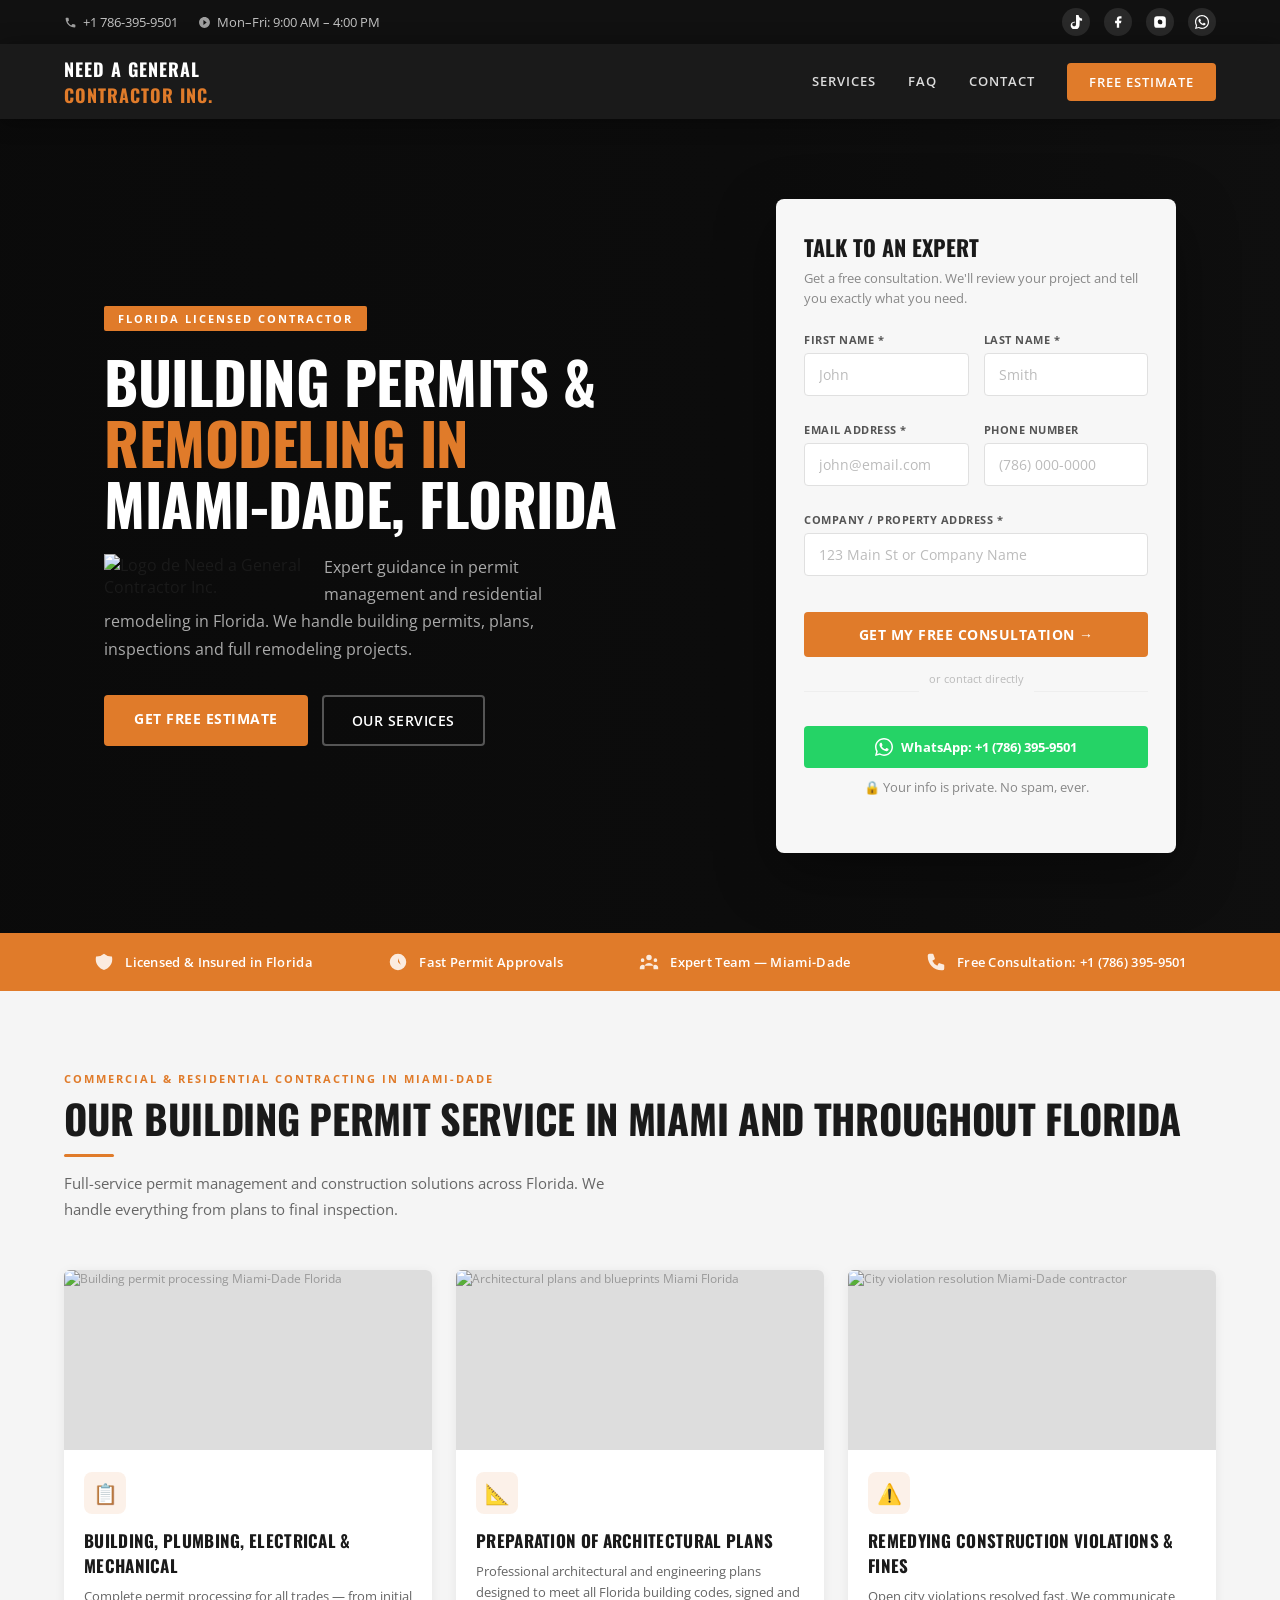
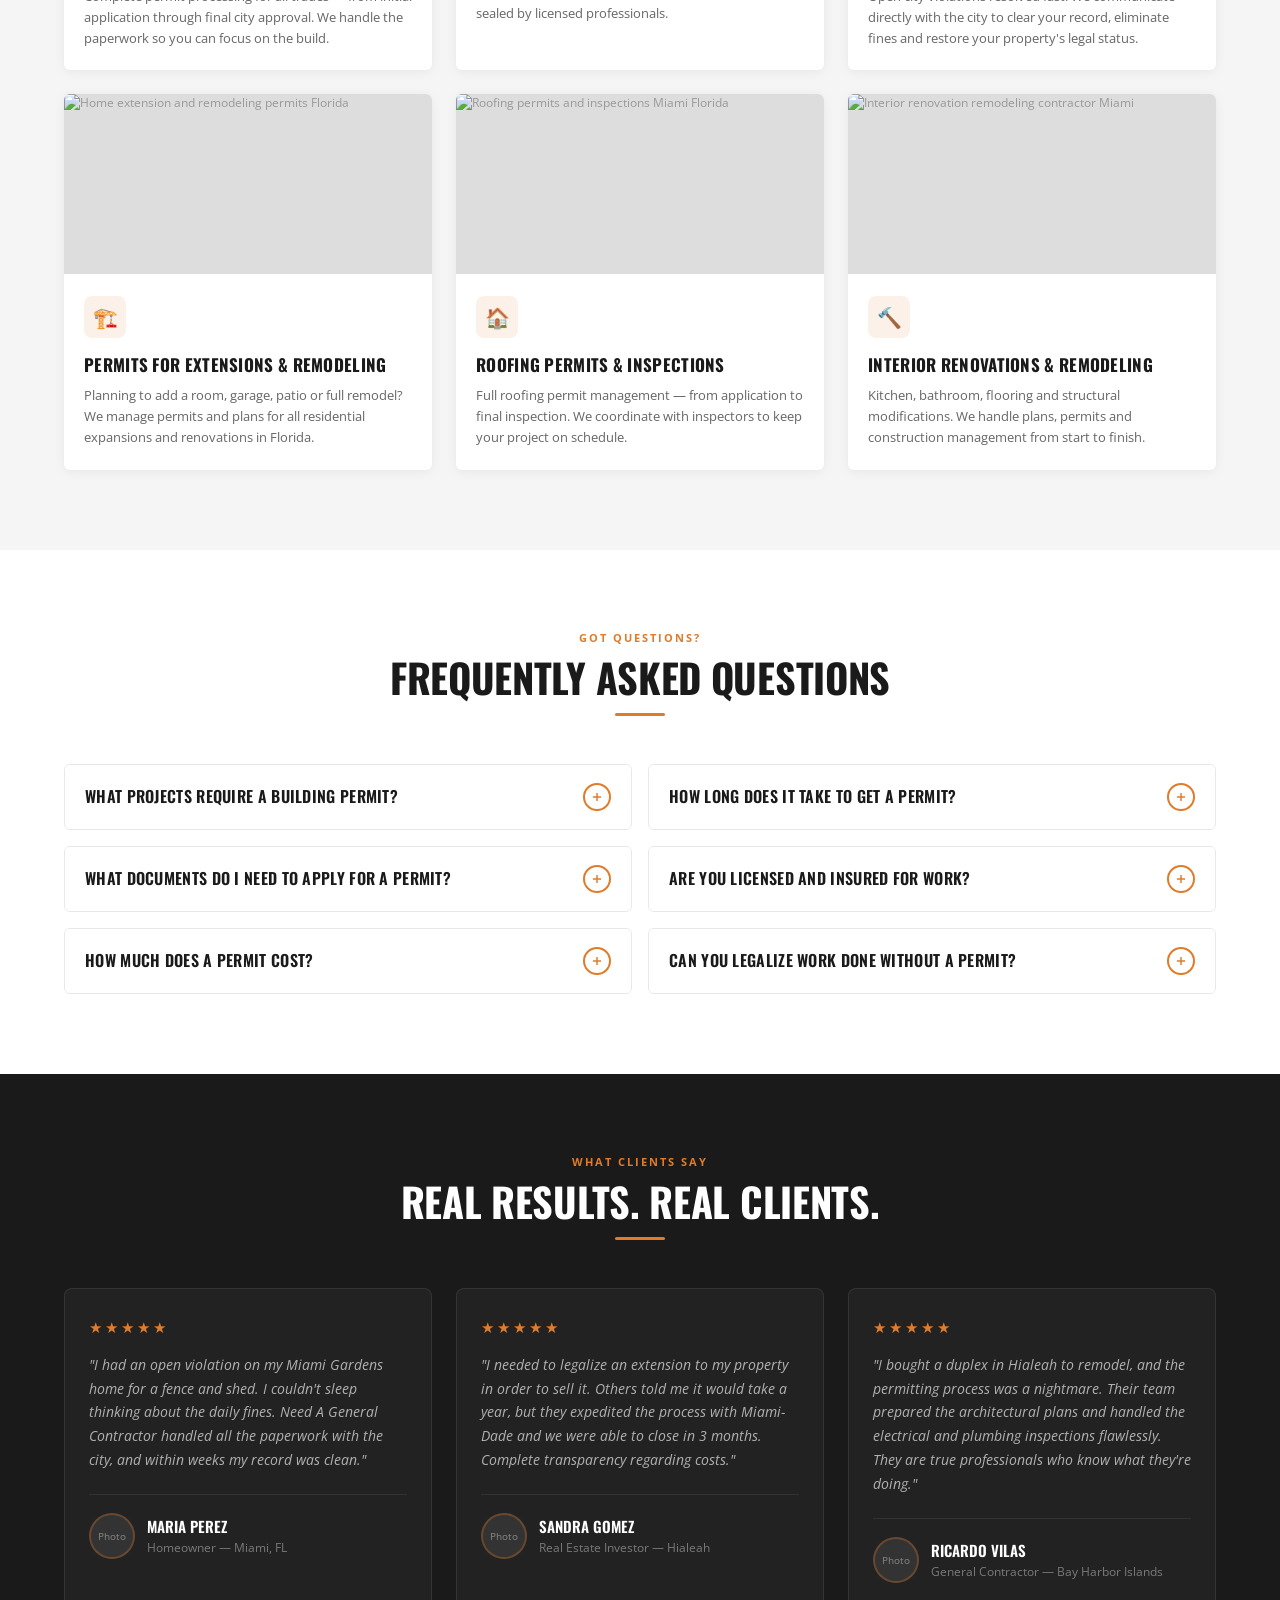
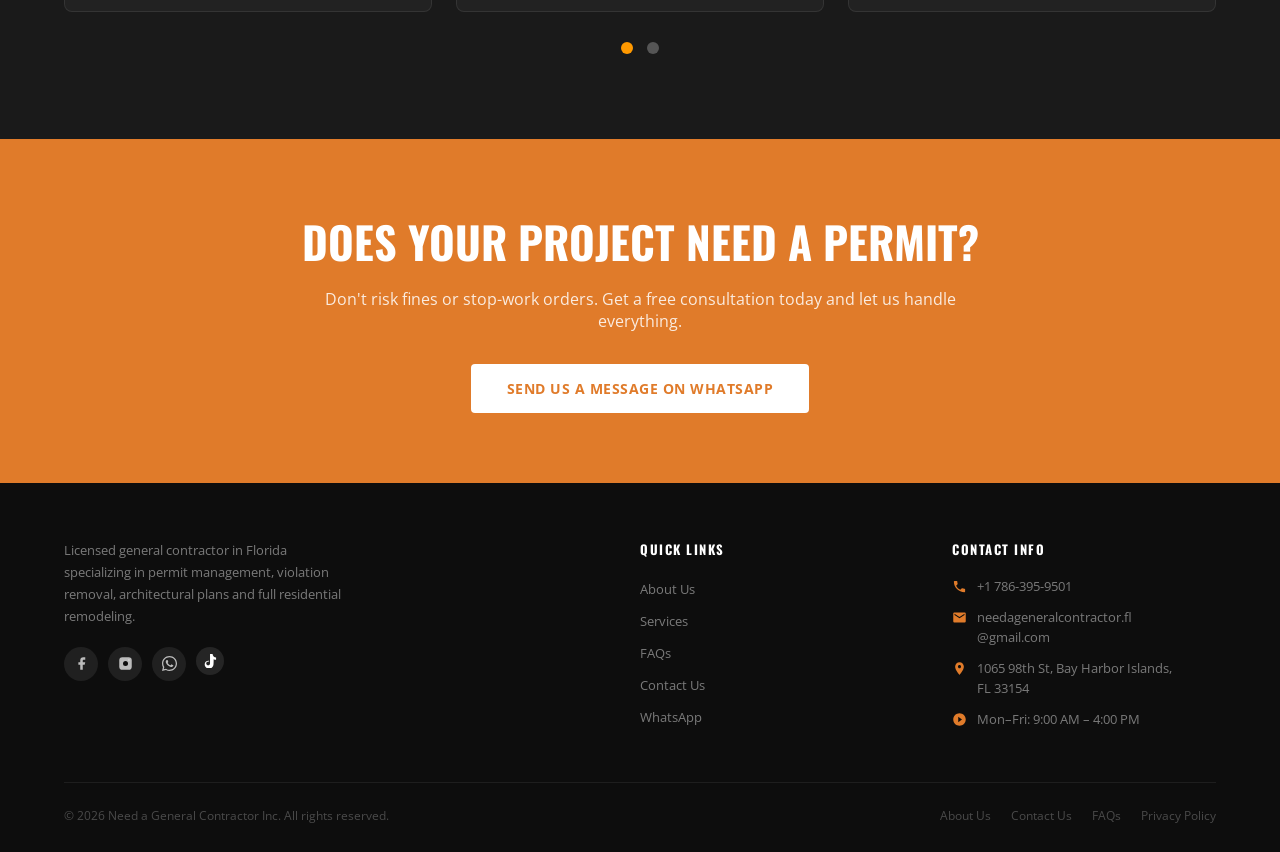
==== index.html @ 2e4d6351 "Update index.html" ====
<!DOCTYPE html>
<html lang="en">
<head>
<meta charset="UTF-8">
<link rel="icon" type="image/png" href="favicon.png">
<!-- Google tag (gtag.js) -->
<script async src="https://www.googletagmanager.com/gtag/js?id=G-JT33W7F07X"></script>
<script src='https://www.google.com/recaptcha/api.js' async defer></script>
<script>
  window.dataLayer = window.dataLayer || [];
  function gtag(){dataLayer.push(arguments);}
  gtag('js', new Date());

  gtag('config', 'G-JT33W7F07X');
</script>
<meta name="viewport" content="width=device-width, initial-scale=1.0">
<title>Need a General Contractor Inc. | General Contractor in Miami & Florida</title>
<meta name="description" content="Need a General Contractor Inc. — Licensed general contractor in Miami-Dade, Florida. We handle building permits, architectural plans, city violations, roofing, remodeling and inspections. Free consultation: (786) 395-9501.">
<script src="https://cdn.tailwindcss.com"></script>
<link href="https://fonts.googleapis.com/css2?family=Oswald:wght@400;500;600;700&family=Open+Sans:wght@300;400;500;600&display=swap" rel="stylesheet">
<link rel="canonical" href="https://needageneralcontractor.com/">
<meta property="og:title" content="Need a General Contractor Inc. | Permits & Remodeling Miami">
<meta property="og:description" content="Licensed contractor in Miami-Dade. Building permits, architectural plans, city violations, roofing & remodeling. Free consultation available.">
<meta property="og:url" content="https://needageneralcontractor.com/">
<meta property="og:type" content="website">
<meta property="og:image" content="https://img1.wsimg.com/isteam/ip/9011571c-237d-4cb3-9734-2c16291333a2/blob-22cbb5e.png/:/rs=h:170,cg:true,m/qt=q:95"> 
<style>
  :root {
    --dark: #1a1a1a;
    --darker: #111111;
    --orange: #e07b2a;
    --orange-light: #f08c3a;
    --orange-dark: #c06820;
    --gray: #f5f5f5;
    --text-muted: #888;
    --border: rgba(255,255,255,0.1);
  }
  * { box-sizing: border-box; margin: 0; padding: 0; }
  html { scroll-behavior: smooth; }
  body { font-family: 'Open Sans', sans-serif; background: #fff; color: var(--dark); overflow-x: hidden; }
  h1,h2,h3,h4 { font-family: 'Oswald', sans-serif; }

  /* TOP BAR */
  .topbar { background: var(--darker); color: rgba(255,255,255,0.75); font-size: 12.5px; padding: 8px 5%; display: flex; justify-content: space-between; align-items: center; flex-wrap: wrap; gap: 8px; }
  .topbar-left { display: flex; align-items: center; gap: 20px; }
  .topbar-left span { display: flex; align-items: center; gap: 6px; }
  .topbar-right { display: flex; align-items: center; gap: 14px; }
  .social-icon { width: 28px; height: 28px; background: rgba(255,255,255,0.1); border-radius: 50%; display: flex; align-items: center; justify-content: center; text-decoration: none; transition: background 0.2s; }
  .social-icon:hover { background: var(--orange); }
  .social-icon svg { width: 14px; height: 14px; fill: white; }

  /* HEADER / NAV */
  header { background: var(--dark); padding: 0 5%; position: sticky; top: 0; z-index: 100; box-shadow: 0 2px 20px rgba(0,0,0,0.4); }
  .header-inner { max-width: 1200px; margin: 0 auto; display: flex; align-items: center; justify-content: space-between; height: 75px; }
  .logo img { height: 60px; object-fit: contain; }
  nav { display: flex; align-items: center; gap: 32px; }
  nav a { color: rgba(255,255,255,0.85); font-size: 13px; font-weight: 600; text-decoration: none; letter-spacing: 1px; text-transform: uppercase; transition: color 0.2s; padding: 4px 0; border-bottom: 2px solid transparent; }
  nav a:hover { color: var(--orange); border-bottom-color: var(--orange); }
  .nav-cta { background: var(--orange) !important; color: #fff !important; padding: 10px 22px !important; border-radius: 4px; border-bottom: none !important; }
  .nav-cta:hover { background: var(--orange-light) !important; }
  .hamburger { display: none; flex-direction: column; gap: 5px; cursor: pointer; background: none; border: none; }
  .hamburger span { width: 24px; height: 2px; background: #fff; border-radius: 2px; display: block; }

  /* HERO */
  .hero { position: relative; min-height: 560px; display: flex; align-items: center; background: var(--darker); overflow: hidden; }
  .hero-bg { position: absolute; inset: 0; background-image: url('https://img1.wsimg.com/isteam/ip/9011571c-237d-4cb3-9734-2c16291333a2/blob-3d685e4.png/:/rs=w:1200,cg:true'); background-size: cover; background-position: center; opacity: 0.2; }
  .hero-overlay { position: absolute; inset: 0; background: linear-gradient(90deg, rgba(10,10,10,0.95) 0%, rgba(10,10,10,0.7) 60%, rgba(10,10,10,0.3) 100%); }
  .hero-content { position: relative; z-index: 2; max-width: 1200px; margin: 0 auto; padding: 80px 5%; width: 100%; display: grid; grid-template-columns: 1fr 400px; gap: 60px; align-items: center; }
  .hero-text { }
  .hero-tag { display: inline-block; background: var(--orange); color: #fff; font-size: 11px; font-weight: 700; letter-spacing: 2px; text-transform: uppercase; padding: 5px 14px; border-radius: 2px; margin-bottom: 20px; }
  .hero h1 { font-size: clamp(34px, 5vw, 58px); font-weight: 700; color: #fff; line-height: 1.05; text-transform: uppercase; letter-spacing: -0.5px; margin-bottom: 20px; }
  .hero h1 em { font-style: normal; color: var(--orange); }
  .hero-sub { font-size: 16px; color: rgba(255,255,255,0.65); line-height: 1.7; margin-bottom: 32px; max-width: 480px; }
  .hero-actions { display: flex; gap: 14px; flex-wrap: wrap; }
  .btn-orange { background: var(--orange); color: #fff; padding: 14px 30px; border-radius: 4px; font-size: 14px; font-weight: 700; text-decoration: none; letter-spacing: 0.5px; text-transform: uppercase; transition: all 0.2s; display: inline-block; border: none; cursor: pointer; font-family: 'Open Sans', sans-serif; }
  .btn-orange:hover { background: var(--orange-light); transform: translateY(-1px); }
  .btn-outline { background: transparent; color: #fff; padding: 14px 28px; border-radius: 4px; font-size: 14px; font-weight: 600; text-decoration: none; letter-spacing: 0.5px; text-transform: uppercase; border: 2px solid rgba(255,255,255,0.3); transition: all 0.2s; display: inline-block; }
  .btn-outline:hover { border-color: var(--orange); color: var(--orange); }

  /* LEAD CAPTURE */
  .lead-box { background: rgba(255,255,255,0.97); border-radius: 8px; padding: 32px 28px; box-shadow: 0 20px 60px rgba(0,0,0,0.4); }
  .lead-box h3 { font-size: 22px; font-weight: 700; color: var(--dark); text-transform: uppercase; margin-bottom: 6px; }
  .lead-box p { font-size: 13px; color: var(--text-muted); margin-bottom: 24px; line-height: 1.5; }
  .lead-field { margin-bottom: 14px; }
  .lead-field label { display: block; font-size: 11px; font-weight: 700; text-transform: uppercase; letter-spacing: 0.5px; color: #555; margin-bottom: 6px; }
  .lead-field input { width: 100%; border: 1.5px solid #e0e0e0; border-radius: 4px; padding: 11px 14px; font-size: 14px; font-family: 'Open Sans', sans-serif; color: var(--dark); transition: border-color 0.2s; outline: none; }
  .lead-field input:focus { border-color: var(--orange); }
  .lead-field input::placeholder { color: #bbb; }
  .lead-submit { width: 100%; background: var(--orange); color: #fff; padding: 13px; border-radius: 4px; font-size: 14px; font-weight: 700; border: none; cursor: pointer; font-family: 'Open Sans', sans-serif; text-transform: uppercase; letter-spacing: 0.5px; transition: background 0.2s; margin-top: 4px; }
  .lead-submit:hover { background: var(--orange-light); }
  .lead-note { font-size: 11px; color: #aaa; text-align: center; margin-top: 10px; }
  .lead-divider { display: flex; align-items: center; gap: 10px; margin: 14px 0; }
  .lead-divider span { height: 1px; flex: 1; background: #eee; }
  .lead-divider p { font-size: 11px; color: #bbb; white-space: nowrap; }
  .whatsapp-btn { width: 100%; background: #25D366; color: #fff; padding: 12px; border-radius: 4px; font-size: 13px; font-weight: 700; border: none; cursor: pointer; font-family: 'Open Sans', sans-serif; display: flex; align-items: center; justify-content: center; gap: 8px; text-decoration: none; transition: background 0.2s; }
  .whatsapp-btn:hover { background: #1ebe5d; }

  /* TRUST BAR */
  .trust-bar { background: var(--orange); padding: 18px 5%; }
  .trust-inner { max-width: 1200px; margin: 0 auto; display: flex; justify-content: space-around; align-items: center; flex-wrap: wrap; gap: 16px; }
  .trust-item { display: flex; align-items: center; gap: 10px; color: #fff; }
  .trust-item svg { width: 22px; height: 22px; fill: rgba(255,255,255,0.85); flex-shrink: 0; }
  .trust-item p { font-size: 13px; font-weight: 600; letter-spacing: 0.3px; }

  /* SECTION COMMONS */
  .section { padding: 80px 5%; }
  .section-inner { max-width: 1200px; margin: 0 auto; }
  .section-label { font-size: 11px; font-weight: 700; letter-spacing: 2px; text-transform: uppercase; color: var(--orange); margin-bottom: 10px; display: block; }
  .section-title { font-size: clamp(26px, 3.5vw, 40px); font-weight: 700; text-transform: uppercase; color: var(--dark); letter-spacing: -0.3px; line-height: 1.1; margin-bottom: 14px; }
  .section-sub { font-size: 15px; color: #666; line-height: 1.7; max-width: 540px; }
  .section-header { margin-bottom: 48px; }
  .section-divider { width: 50px; height: 3px; background: var(--orange); border-radius: 2px; margin-top: 14px; }

  /* SERVICES */
  .services-section { background: var(--gray); }
  .services-grid { display: grid; grid-template-columns: repeat(3, 1fr); gap: 24px; }
  .service-card { background: #fff; border-radius: 6px; overflow: hidden; box-shadow: 0 2px 12px rgba(0,0,0,0.06); transition: all 0.3s; }
  .service-card:hover { transform: translateY(-4px); box-shadow: 0 12px 32px rgba(0,0,0,0.12); }
  .service-img { width: 100%; height: 180px; object-fit: cover; background: #ddd; display: flex; align-items: center; justify-content: center; font-size: 12px; color: #999; }
  .service-img img { width: 100%; height: 100%; object-fit: cover; }
  .service-body { padding: 22px 20px; }
  .service-icon-wrap { width: 42px; height: 42px; background: rgba(224,123,42,0.1); border-radius: 8px; display: flex; align-items: center; justify-content: center; margin-bottom: 14px; font-size: 20px; }
  .service-body h3 { font-size: 17px; font-weight: 700; text-transform: uppercase; color: var(--dark); margin-bottom: 8px; letter-spacing: 0.3px; }
  .service-body p { font-size: 13px; color: #666; line-height: 1.6; }

  /* FAQ */
  .faq-section { background: #fff; }
  .faq-grid { display: grid; grid-template-columns: 1fr 1fr; gap: 16px; }
  .faq-item { border: 1.5px solid #e8e8e8; border-radius: 6px; overflow: hidden; transition: border-color 0.2s; }
  .faq-item.open { border-color: var(--orange); }
  .faq-question { display: flex; justify-content: space-between; align-items: center; padding: 18px 20px; cursor: pointer; background: #fff; transition: background 0.2s; gap: 12px; }
  .faq-item.open .faq-question { background: rgba(224,123,42,0.04); }
  .faq-question p { font-family: 'Oswald', sans-serif; font-size: 16px; font-weight: 600; color: var(--dark); text-transform: uppercase; letter-spacing: 0.3px; line-height: 1.3; }
  .faq-icon { width: 28px; height: 28px; min-width: 28px; border-radius: 50%; border: 2px solid var(--orange); display: flex; align-items: center; justify-content: center; transition: background 0.2s; }
  .faq-item.open .faq-icon { background: var(--orange); }
  .faq-icon svg { width: 14px; height: 14px; stroke: var(--orange); stroke-width: 2.5; transition: all 0.3s; }
  .faq-item.open .faq-icon svg { stroke: #fff; transform: rotate(45deg); }
  .faq-answer { max-height: 0; overflow: hidden; transition: max-height 0.35s ease, padding 0.2s; }
  .faq-item.open .faq-answer { max-height: 200px; }
  .faq-answer p { padding: 0 20px 18px; font-size: 14px; color: #666; line-height: 1.7; border-top: 1px solid #f0f0f0; padding-top: 14px; }

  /* TESTIMONIALS */
  .testimonials-section { background: var(--dark); }
  .testimonials-section .section-title { color: #fff; }
  .testimonials-section .section-label { color: var(--orange); }
  .testimonials-section .section-sub { color: rgba(255,255,255,0.5); }
  .testimonials-grid { display: grid; grid-template-columns: repeat(3, 1fr); gap: 24px; }
  .testimonial-card { background: rgba(255,255,255,0.04); border: 1px solid rgba(255,255,255,0.08); border-radius: 8px; padding: 28px 24px; transition: border-color 0.3s; }
  .testimonial-card:hover { border-color: rgba(224,123,42,0.3); }
  .stars { display: flex; gap: 3px; margin-bottom: 16px; }
  .star { color: var(--orange); font-size: 15px; }
  .testimonial-text { font-size: 14px; color: rgba(255,255,255,0.65); line-height: 1.7; margin-bottom: 22px; font-style: italic; }
  .testimonial-author { display: flex; align-items: center; gap: 12px; padding-top: 18px; border-top: 1px solid rgba(255,255,255,0.07); }
  .author-avatar { width: 46px; height: 46px; border-radius: 50%; background: #333; border: 2px solid rgba(224,123,42,0.3); overflow: hidden; display: flex; align-items: center; justify-content: center; font-size: 10px; color: #888; text-align: center; flex-shrink: 0; }
  .author-avatar img { width: 100%; height: 100%; object-fit: cover; }
  .author-name { font-family: 'Oswald', sans-serif; font-size: 15px; font-weight: 600; color: #fff; text-transform: uppercase; }
  .author-role { font-size: 12px; color: rgba(255,255,255,0.4); margin-top: 2px; }

  /* CTA SECTION */
  .cta-section { background: var(--orange); padding: 70px 5%; text-align: center; }
  .cta-section h2 { font-size: clamp(28px, 4vw, 44px); font-weight: 700; color: #fff; text-transform: uppercase; margin-bottom: 14px; }
  .cta-section p { font-size: 16px; color: rgba(255,255,255,0.85); margin-bottom: 32px; }
  .btn-white { background: #fff; color: var(--orange); padding: 15px 36px; border-radius: 4px; font-size: 14px; font-weight: 700; text-decoration: none; text-transform: uppercase; letter-spacing: 0.5px; transition: all 0.2s; display: inline-block; }
  .btn-white:hover { background: var(--dark); color: #fff; }

  /* FOOTER */
  footer { background: #0d0d0d; padding: 56px 5% 28px; }
  .footer-inner { max-width: 1200px; margin: 0 auto; }
  .footer-grid { display: grid; grid-template-columns: 2fr 1fr 1fr; gap: 48px; margin-bottom: 40px; }
  .footer-logo img { height: 55px; object-fit: contain; margin-bottom: 16px; }
  .footer-about { font-size: 13px; color: rgba(255,255,255,0.45); line-height: 1.7; max-width: 280px; margin-bottom: 20px; }
  .footer-socials { display: flex; gap: 10px; }
  .footer-social { width: 34px; height: 34px; background: rgba(255,255,255,0.08); border-radius: 50%; display: flex; align-items: center; justify-content: center; transition: background 0.2s; text-decoration: none; }
  .footer-social:hover { background: var(--orange); }
  .footer-social svg { width: 15px; height: 15px; fill: rgba(255,255,255,0.7); }
  .footer-col h4 { font-size: 13px; font-weight: 700; letter-spacing: 1.5px; text-transform: uppercase; color: #fff; margin-bottom: 18px; }
  .footer-col ul { list-style: none; display: flex; flex-direction: column; gap: 10px; }
  .footer-col ul li a { font-size: 13px; color: rgba(255,255,255,0.45); text-decoration: none; transition: color 0.2s; }
  .footer-col ul li a:hover { color: var(--orange); }
  .footer-contact-item { display: flex; gap: 10px; align-items: flex-start; margin-bottom: 12px; }
  .footer-contact-item svg { width: 15px; height: 15px; fill: var(--orange); flex-shrink: 0; margin-top: 2px; }
  .footer-contact-item p { font-size: 13px; color: rgba(255,255,255,0.45); line-height: 1.5; }
  .footer-contact-item a { color: rgba(255,255,255,0.45); text-decoration: none; }
  .footer-contact-item a:hover { color: var(--orange); }
  .footer-bottom { border-top: 1px solid rgba(255,255,255,0.07); padding-top: 24px; display: flex; justify-content: space-between; align-items: center; flex-wrap: wrap; gap: 12px; }
  .footer-bottom p { font-size: 12px; color: rgba(255,255,255,0.25); }
  .footer-links { display: flex; gap: 20px; }
  .footer-links a { font-size: 12px; color: rgba(255,255,255,0.25); text-decoration: none; transition: color 0.2s; }
  .footer-links a:hover { color: var(--orange); }

  /* MOBILE */
  @media (max-width: 900px) {
    .hero-content { grid-template-columns: 1fr; gap: 40px; }
    .lead-box { max-width: 480px; }
    .services-grid { grid-template-columns: repeat(2, 1fr); }
    .faq-grid { grid-template-columns: 1fr; }
    .testimonials-grid { grid-template-columns: 1fr; }
    .footer-grid { grid-template-columns: 1fr; gap: 32px; }
  }
  @media (max-width: 640px) {
    nav { display: none; }
    .hamburger { display: flex; }
    .topbar { flex-direction: column; text-align: center; gap: 6px; }
    .services-grid { grid-template-columns: 1fr; }
    .trust-inner { flex-direction: column; align-items: flex-start; gap: 12px; }
    .hero-actions { flex-direction: column; }
    .footer-bottom { flex-direction: column; text-align: center; }
  }

  /* ANIMATION */
  .reveal { opacity: 0; transform: translateY(20px); transition: opacity 0.6s, transform 0.6s; }
  .reveal.visible { opacity: 1; transform: translateY(0); }
  #backToTop {
  display: none; /* Se oculta al inicio */
  position: fixed;
  bottom: 20px;
  right: 20px;
  z-index: 99;
  border: none;
  outline: none;
  background-color: #ff9900; /* Tu naranja de Zoho */
  color: white;
  cursor: pointer;
  padding: 12px;
  border-radius: 50%; /* Redondo */
  box-shadow: 0 4px 10px rgba(0,0,0,0.2);
  transition: all 0.4s ease; /* Transición suave */
}

#backToTop:hover {
  background-color: #1a1a1a; /* Cambia a negro al pasar el mouse */
  transform: rotate(360deg) scale(1.1); /* ¡El giro de 360 grados! */
}

#backToTop svg {
  display: block;
}
/* --- OPTIMIZACIÓN DE FORMULARIO DE DOS COLUMNAS --- */
.form-row-double {
  display: flex;
  gap: 15px;
  margin-bottom: 12px;
}
.form-row-double > div {
  flex: 1;
}
@media (max-width: 768px) {
  .form-row-double {
    flex-direction: column;
    gap: 12px;
    margin-bottom: 0;
  }
}

/* --- DISEÑO DEL CARRUSEL DE TESTIMONIOS AUTOMÁTICO --- */
.testimonial-carousel {
  position: relative;
  width: 100%;
  overflow: hidden;
}
.testimonial-slide {
  display: none;
  width: 100%;
  animation: fadeEffect 0.8s ease-in-out;
}
.testimonial-slide.active {
  display: block;
}
@keyframes fadeEffect {
  from { opacity: 0; transform: translateY(10px); }
  to { opacity: 1; transform: translateY(0); }
}
.carousel-dots {
  text-align: center;
  margin-top: 25px;
}
.dot {
  cursor: pointer;
  height: 12px;
  width: 12px;
  margin: 0 5px;
  background-color: #555;
  border-radius: 50%;
  display: inline-block;
  transition: background-color 0.3s ease;
}
.dot.active, .dot:hover {
  background-color: #ff9900;
}

/* ── WhatsApp Floating Widget ── */
#wa-widget-wrap {
  position: fixed;
  bottom: 90px;
  right: 24px;
  z-index: 9999;
  display: flex;
  flex-direction: column;
  align-items: flex-end;
  gap: 12px;
  font-family: 'Open Sans', sans-serif;
}
#wa-chat-box {
  display: none;
  width: 320px;
  background: #fff;
  border-radius: 16px;
  box-shadow: 0 8px 32px rgba(0,0,0,0.22);
  overflow: hidden;
  animation: waSlideUp 0.35s cubic-bezier(.22,.68,0,1.2) both;
}
@keyframes waSlideUp {
  from { opacity: 0; transform: translateY(20px) scale(0.95); }
  to   { opacity: 1; transform: translateY(0)   scale(1); }
}
#wa-chat-header {
  background: #1a1a1a;
  color: #fff;
  padding: 14px 16px;
  display: flex;
  align-items: center;
  justify-content: space-between;
}
#wa-chat-header .wa-brand { display: flex; align-items: center; gap: 10px; }
#wa-chat-header .wa-avatar {
  width: 36px; height: 36px;
  background: #333; border-radius: 50%;
  display: flex; align-items: center; justify-content: center;
}
#wa-chat-header .wa-avatar svg { width: 20px; height: 20px; fill: #fff; }
#wa-chat-header .wa-name  { font-size: 13px; font-weight: 700; line-height: 1.3; }
#wa-chat-header .wa-status { font-size: 11px; color: #aaa; }
#wa-close-btn {
  background: none; border: none; color: #fff;
  cursor: pointer; padding: 4px; line-height: 1;
  font-size: 20px; opacity: 0.7; transition: opacity 0.2s;
}
#wa-close-btn:hover { opacity: 1; }
#wa-chat-body { padding: 16px; background: #f0ece4; }
#wa-chat-bubble {
  background: #fff;
  border-radius: 0 12px 12px 12px;
  padding: 12px 14px;
  font-size: 13.5px; color: #222; line-height: 1.55;
  box-shadow: 0 1px 2px rgba(0,0,0,0.1);
  position: relative;
}
#wa-chat-bubble::before {
  content: '';
  position: absolute; top: 0; left: -8px;
  border: 8px solid transparent;
  border-top-color: #fff; border-left: none;
}
#wa-open-btn {
  display: flex; width: 100%; margin-top: 14px;
  padding: 13px; background: #25D366; color: #fff;
  border: none; border-radius: 12px;
  font-size: 14px; font-weight: 700; font-family: 'Open Sans', sans-serif;
  cursor: pointer; align-items: center; justify-content: center; gap: 8px;
  position: relative; overflow: hidden; transition: background 0.2s;
}
#wa-open-btn:hover { background: #1ebe5d; }
#wa-open-btn::after {
  content: '';
  position: absolute; top: 0; left: -75%;
  width: 50%; height: 100%;
  background: linear-gradient(120deg, transparent 0%, rgba(255,255,255,0.35) 50%, transparent 100%);
  animation: waShimmer 2s infinite;
}
@keyframes waShimmer {
  0%   { left: -75%; }
  100% { left: 130%; }
}
#wa-open-btn svg { width: 20px; height: 20px; fill: #fff; flex-shrink: 0; }
#wa-open-btn .wa-arrow { display: inline-block; animation: waArrowBounce 1s infinite; }
@keyframes waArrowBounce {
  0%,100% { transform: translateX(0); }
  50%      { transform: translateX(4px); }
}
#wa-trigger {
  display: none;
  position: relative; cursor: pointer;
  align-items: center; gap: 0;
}
#wa-trigger-icon {
  width: 56px; height: 56px;
  background: #1a1a1a; border-radius: 50%;
  display: flex; align-items: center; justify-content: center;
  box-shadow: 0 4px 16px rgba(0,0,0,0.3);
  transition: transform 0.2s; flex-shrink: 0;
}
#wa-trigger:hover #wa-trigger-icon { transform: scale(1.08); }
#wa-trigger-icon svg { width: 28px; height: 28px; fill: #fff; }
#wa-tooltip {
  background: #1a1a1a; color: #fff;
  font-size: 13px; font-weight: 600;
  padding: 6px 12px; border-radius: 20px;
  white-space: nowrap; opacity: 0;
  transform: translateX(8px);
  transition: opacity 0.2s, transform 0.2s;
  pointer-events: none; margin-right: 10px; order: -1;
}
#wa-trigger:hover #wa-tooltip { opacity: 1; transform: translateX(0); }
</style>
</head>
<body>

<!-- TOP BAR -->
<div class="topbar">
  <div class="topbar-left">
    <span>
      <svg width="13" height="13" viewBox="0 0 24 24" fill="rgba(255,255,255,0.6)"><path d="M6.62 10.79c1.44 2.83 3.76 5.14 6.59 6.59l2.2-2.2c.27-.27.67-.36 1.02-.24 1.12.37 2.33.57 3.57.57.55 0 1 .45 1 1V20c0 .55-.45 1-1 1-9.39 0-17-7.61-17-17 0-.55.45-1 1-1h3.5c.55 0 1 .45 1 1 0 1.25.2 2.45.57 3.57.11.35.03.74-.25 1.02l-2.2 2.2z"/></svg>
      +1 786-395-9501
    </span>
    <span>
      <svg width="13" height="13" viewBox="0 0 24 24" fill="rgba(255,255,255,0.6)"><path d="M12 2C6.48 2 2 6.48 2 12s4.48 10 10 10 10-4.48 10-10S17.52 2 12 2zm-2 14.5v-9l6 4.5-6 4.5z"/></svg>
      Mon–Fri: 9:00 AM – 4:00 PM
    </span>
  </div>
  <div class="topbar-right">
    <a href="https://www.tiktok.com/@needcontractor" target="_blank" class="social-icon" aria-label="TikTok">
  <svg viewBox="0 0 24 24"><path d="M12.525.02c1.31-.02 2.61-.01 3.91-.02.08 1.53.63 3.09 1.75 4.17 1.12 1.11 2.7 1.62 4.24 1.79v4.03c-1.44-.06-2.89-.44-4.14-1.17-.11 3.12.02 6.25-.29 9.35-.31 3.1-2.49 5.85-5.5 6.69-3.21.89-6.91-.43-8.62-3.25-1.72-2.82-1.12-6.85 1.4-8.87 1.44-1.15 3.34-1.54 5.16-1.15V13.1c-1.3-.35-2.81-.13-3.83.74-1.1.95-1.41 2.6-.74 3.91.67 1.3 2.27 2.01 3.69 1.68 1.42-.33 2.45-1.68 2.5-3.12V0l.07.02z"/></svg>
    </a>
    <a href="https://www.facebook.com" target="_blank" class="social-icon" aria-label="Facebook">
      <svg viewBox="0 0 24 24"><path d="M18 2h-3a5 5 0 00-5 5v3H7v4h3v8h4v-8h3l1-4h-4V7a1 1 0 011-1h3z"/></svg>
    </a>
    <a href="https://www.instagram.com" target="_blank" class="social-icon" aria-label="Instagram">
      <svg viewBox="0 0 24 24"><rect x="2" y="2" width="20" height="20" rx="5" ry="5"/><path d="M16 11.37A4 4 0 1112.63 8 4 4 0 0116 11.37z" fill="#1a1a1a"/><line x1="17.5" y1="6.5" x2="17.51" y2="6.5" stroke="#1a1a1a" stroke-width="2"/></svg>
    </a>
    <a href="https://wa.me/117863959501" target="_blank" class="social-icon" aria-label="WhatsApp">
      <svg viewBox="0 0 24 24"><path d="M17.472 14.382c-.297-.149-1.758-.867-2.03-.967-.273-.099-.471-.148-.67.15-.197.297-.767.966-.94 1.164-.173.199-.347.223-.644.075-.297-.15-1.255-.463-2.39-1.475-.883-.788-1.48-1.761-1.653-2.059-.173-.297-.018-.458.13-.606.134-.133.298-.347.446-.52.149-.174.198-.298.298-.497.099-.198.05-.371-.025-.52-.075-.149-.669-1.612-.916-2.207-.242-.579-.487-.5-.669-.51-.173-.008-.371-.01-.57-.01-.198 0-.52.074-.792.372-.272.297-1.04 1.016-1.04 2.479 0 1.462 1.065 2.875 1.213 3.074.149.198 2.096 3.2 5.077 4.487.709.306 1.262.489 1.694.625.712.227 1.36.195 1.871.118.571-.085 1.758-.719 2.006-1.413.248-.694.248-1.289.173-1.413-.074-.124-.272-.198-.57-.347z"/><path d="M12 0C5.373 0 0 5.373 0 12c0 2.127.556 4.122 1.528 5.855L0 24l6.336-1.508A11.954 11.954 0 0012 24c6.627 0 12-5.373 12-12S18.627 0 12 0zm0 22c-1.847 0-3.574-.5-5.065-1.373l-.363-.215-3.763.896.93-3.674-.236-.38A9.937 9.937 0 012 12C2 6.477 6.477 2 12 2s10 4.477 10 10-4.477 10-10 10z"/></svg>
    </a>
  </div>
</div>

<!-- HEADER -->
<header>
  <div class="header-inner">
    <div class="logo">
      <img src="https://img1.wsimg.com/isteam/ip/9011571c-237d-4cb3-9734-2c16291333a2/blob-22cbb5e.png/:/rs=h:170,cg:true,m/qt=q:95" alt="Need a General Contractor Inc." onerror="this.style.display='none';this.nextElementSibling.style.display='block'">
      <span style="display:none;font-family:'Oswald',sans-serif;font-size:18px;font-weight:700;color:#fff;letter-spacing:1px;">NEED A GENERAL<br><span style="color:var(--orange)">CONTRACTOR INC.</span></span>
    </div>
    <nav>
      <a href="#services">Services</a>
      <a href="#faq">FAQ</a>
      <a href="#contact">Contact</a>
      <a href="https://wa.me/117863959501" class="nav-cta">Free Estimate</a>
    </nav>
    <button class="hamburger" onclick="toggleNav()" aria-label="Menu">
      <span></span><span></span><span></span>
    </button>
  </div>
</header>

<!-- HERO -->
<section class="hero">
  <div class="hero-bg"></div>
  <div class="hero-overlay"></div>
  <div class="hero-content">
    <div class="reveal">
      <div class="hero-tag">Florida Licensed Contractor</div>
      <h1>Building Permits &<br><em>Remodeling in</em><br>Miami-Dade, Florida</h1>
      <img src="https://img1.wsimg.com/isteam/ip/9011571c-237d-4cb3-9734-2c16291333a2/blob-22cbb5e.png/:/rs=h:170,cg:true,m/qt=q:95" alt="Logo de Need a General Contractor Inc." style="float: left; margin-right: 20px; margin-bottom: 10px; max-width: 200px; height: auto;">
      <p class="hero-sub">Expert guidance in permit management and residential remodeling in Florida. We handle building permits, plans, inspections and full remodeling projects.</p>
      <div class="hero-actions">
        <a href="#contact" class="btn-orange">Get Free Estimate</a>
        <a href="#services" class="btn-outline">Our Services</a>
      </div>
    </div>
    <div class="reveal" style="transition-delay:0.15s">
      <div class="lead-box" id="contact">
        <h3>Talk to an Expert</h3>
        <p>Get a free consultation. We'll review your project and tell you exactly what you need.</p>

        <!-- Zoho CRM hidden tokens — required, do not remove -->
        <form id='webform4721903000020863001' name='WebToLeads4721903000020863001' accept-charset='UTF-8' onsubmit='return checkMandatory4721903000020863001()'>
          <input type='text' style='display:none;' name='xnQsjsdp' value='900844e04ecdd257e81c3cc04a52edec98c1ce89f5cc6c2d4b9136c5346b3f87'>
          <input type='hidden' name='zc_gad' id='zc_gad' value=''>
          <input type='text' style='display:none;' name='xmIwtLD' value='091a98e273dba866e1f4fbab715e769b8ab5203429d45730d8d19febf0a3f9b8fefc0343cf5e3299ffee13c343d671a0'>
          <input type='text' style='display:none;' name='actionType' value='TGVhZHM='>
          <input type='text' style='display:none;' name='returnURL' value='null'>
          <input type='text' style='display:none;' name='aG9uZXlwb3Q' value=''>
          <input type='text' style='display:none;' name='Lead_Source' value='Página-Web'>
          <input type='text' style='display:none;' name='Industry' value='TRAMITE DE PERMISOS ONLY'>    

                    <!-- FILA 1: NOMBRES JUNTOS -->
          <div class="form-row-double">
            <div class="lead-field">
            <label>First Name *</label>
            <input type="text" name="First Name" placeholder="John" required>
            </div>
            <div class="lead-field">
            <label>Last Name *</label>
            <input type="text" name="Last Name" placeholder="Smith" required>
            </div>
          </div>

          <!-- FILA 2: CONTACTO JUNTO -->
            <div class="form-row-double">
            <div class="lead-field">
            <label>Email Address *</label>
            <input type="email" ftype="email" name="Email" placeholder="john@email.com" required>
            </div>
            <div class="lead-field">
            <label>Phone Number</label>
            <input type="tel" name="Phone" placeholder="(786) 000-0000">
            </div>
          </div>

          <!-- FILA 3: DIRECCIÓN (OCUPA TODO EL ANCHO) -->
            <div class="lead-field" style="margin-bottom: 15px;">
            <label>Company / Property Address *</label>
            <input type="text" name="Company" placeholder="123 Main St or Company Name" required style="width: 100%; box-sizing: border-box;">
          </div>
          <div class='g-recaptcha' data-sitekey='6LdirOYsAAAAAOTj7y5PaYPWHdASN57yvOa5zmxI' data-theme='light' data-callback='rccallback4721903000020863001' captcha-verified='false' id='recap4721903000020863001'>
          </div>
<div id='recapErr4721903000020863001' style='visibility:hidden; color:red; font-size:12px;'>Please verify that you are not a robot.
          </div>
          <button type="submit" id="formsubmit" class="lead-submit formsubmit zcwf_button">Get My Free Consultation →</button>
        </form>
        <div class="lead-divider"><span></span><p>or contact directly</p><span></span></div>
        <a href="https://wa.me/117863959501" class="whatsapp-btn">
          <svg width="18" height="18" viewBox="0 0 24 24" fill="white"><path d="M17.472 14.382c-.297-.149-1.758-.867-2.03-.967-.273-.099-.471-.148-.67.15-.197.297-.767.966-.94 1.164-.173.199-.347.223-.644.075-.297-.15-1.255-.463-2.39-1.475-.883-.788-1.48-1.761-1.653-2.059-.173-.297-.018-.458.13-.606.134-.133.298-.347.446-.52.149-.174.198-.298.298-.497.099-.198.05-.371-.025-.52-.075-.149-.669-1.612-.916-2.207-.242-.579-.487-.5-.669-.51-.173-.008-.371-.01-.57-.01-.198 0-.52.074-.792.372-.272.297-1.04 1.016-1.04 2.479 0 1.462 1.065 2.875 1.213 3.074.149.198 2.096 3.2 5.077 4.487.709.306 1.262.489 1.694.625.712.227 1.36.195 1.871.118.571-.085 1.758-.719 2.006-1.413.248-.694.248-1.289.173-1.413z"/><path d="M12 0C5.373 0 0 5.373 0 12c0 2.127.556 4.122 1.528 5.855L0 24l6.336-1.508A11.954 11.954 0 0012 24c6.627 0 12-5.373 12-12S18.627 0 12 0zm0 22c-1.847 0-3.574-.5-5.065-1.373l-.363-.215-3.763.896.93-3.674-.236-.38A9.937 9.937 0 012 12C2 6.477 6.477 2 12 2s10 4.477 10 10-4.477 10-10 10z"/></svg>
          WhatsApp: +1 (786) 395-9501
        </a>
        <p class="lead-note">🔒 Your info is private. No spam, ever.</p>
      </div>
    </div>
  </div>
</section>

<!-- TRUST BAR -->
<div class="trust-bar">
  <div class="trust-inner">
    <div class="trust-item">
      <svg viewBox="0 0 24 24"><path d="M9 12l2 2 4-4m5.618-4.016A11.955 11.955 0 0112 2.944a11.955 11.955 0 01-8.618 3.04A12.02 12.02 0 003 9c0 5.591 3.824 10.29 9 11.622 5.176-1.332 9-6.03 9-11.622 0-1.042-.133-2.052-.382-3.016z"/></svg>
      <p>Licensed & Insured in Florida</p>
    </div>
    <div class="trust-item">
      <svg viewBox="0 0 24 24"><path d="M12 8v4l3 3m6-3a9 9 0 11-18 0 9 9 0 0118 0z"/></svg>
      <p>Fast Permit Approvals</p>
    </div>
    <div class="trust-item">
      <svg viewBox="0 0 24 24"><path d="M17 20h5v-2a3 3 0 00-5.356-1.857M17 20H7m10 0v-2c0-.656-.126-1.283-.356-1.857M7 20H2v-2a3 3 0 015.356-1.857M7 20v-2c0-.656.126-1.283.356-1.857m0 0a5.002 5.002 0 019.288 0M15 7a3 3 0 11-6 0 3 3 0 016 0zm6 3a2 2 0 11-4 0 2 2 0 014 0zM7 10a2 2 0 11-4 0 2 2 0 014 0z"/></svg>
      <p>Expert Team — Miami-Dade</p>
    </div>
    <div class="trust-item">
      <svg viewBox="0 0 24 24"><path d="M3 5a2 2 0 012-2h3.28a1 1 0 01.948.684l1.498 4.493a1 1 0 01-.502 1.21l-2.257 1.13a11.042 11.042 0 005.516 5.516l1.13-2.257a1 1 0 011.21-.502l4.493 1.498a1 1 0 01.684.949V19a2 2 0 01-2 2h-1C9.716 21 3 14.284 3 6V5z"/></svg>
      <p>Free Consultation: +1 (786) 395-9501</p>
    </div>
  </div>
</div>

<!-- SERVICES -->
<section class="section services-section" id="services">
  <div class="section-inner">
    <div class="section-header reveal">
      <span class="section-label">Commercial & Residential Contracting in Miami-Dade</span>
      <h2 class="section-title">Our building permit service in Miami and throughout Florida</h2>
      <div class="section-divider"></div>
      <p class="section-sub" style="margin-top:14px;">Full-service permit management and construction solutions across Florida. We handle everything from plans to final inspection.</p>
    </div>
    <div class="services-grid">
      <div class="service-card reveal">
        <div class="service-img">
          <img src="https://img1.wsimg.com/isteam/ip/9011571c-237d-4cb3-9734-2c16291333a2/blob-3d685e4.png/:/rs=w:600,cg:true" alt="Building permit processing Miami-Dade Florida">
        </div>
        <div class="service-body">
          <div class="service-icon-wrap">📋</div>
          <h3>Building, Plumbing, Electrical & Mechanical</h3>
          <p>Complete permit processing for all trades — from initial application through final city approval. We handle the paperwork so you can focus on the build.</p>
        </div>
      </div>
      <div class="service-card reveal" style="transition-delay:0.1s">
        <div class="service-img">
          <img src="https://img1.wsimg.com/isteam/ip/9011571c-237d-4cb3-9734-2c16291333a2/blob-aed65a1.png/:/rs=w:600,cg:true" alt="Architectural plans and blueprints Miami Florida">
        </div>
        <div class="service-body">
          <div class="service-icon-wrap">📐</div>
          <h3>Preparation of Architectural Plans</h3>
          <p>Professional architectural and engineering plans designed to meet all Florida building codes, signed and sealed by licensed professionals.</p>
        </div>
      </div>
      <div class="service-card reveal" style="transition-delay:0.2s">
        <div class="service-img">
          <img src="https://img1.wsimg.com/isteam/ip/9011571c-237d-4cb3-9734-2c16291333a2/blob-9390d6b.png/:/rs=w:600,cg:true" alt="City violation resolution Miami-Dade contractor">
        </div>
        <div class="service-body">
          <div class="service-icon-wrap">⚠️</div>
          <h3>Remedying Construction Violations & Fines</h3>
          <p>Open city violations resolved fast. We communicate directly with the city to clear your record, eliminate fines and restore your property's legal status.</p>
        </div>
      </div>
      <div class="service-card reveal" style="transition-delay:0.1s">
        <div class="service-img">
          <img src="https://img1.wsimg.com/isteam/ip/9011571c-237d-4cb3-9734-2c16291333a2/blob-4b797fb.png/:/rs=w:600,cg:true" alt="Home extension and remodeling permits Florida">
        </div>
        <div class="service-body">
          <div class="service-icon-wrap">🏗️</div>
          <h3>Permits for Extensions & Remodeling</h3>
          <p>Planning to add a room, garage, patio or full remodel? We manage permits and plans for all residential expansions and renovations in Florida.</p>
        </div>
      </div>
      <div class="service-card reveal" style="transition-delay:0.2s">
        <div class="service-img">
          <img src="https://img1.wsimg.com/isteam/ip/9011571c-237d-4cb3-9734-2c16291333a2/Imagenes%20Roof_page-0002.jpg/:/rs=w:600,cg:true,m" alt="Roofing permits and inspections Miami Florida">
        </div>
        <div class="service-body">
          <div class="service-icon-wrap">🏠</div>
          <h3>Roofing Permits & Inspections</h3>
          <p>Full roofing permit management — from application to final inspection. We coordinate with inspectors to keep your project on schedule.</p>
        </div>
      </div>
      <div class="service-card reveal" style="transition-delay:0.3s">
        <div class="service-img">
          <img src="https://img1.wsimg.com/isteam/ip/9011571c-237d-4cb3-9734-2c16291333a2/Imagenes%20Roof_page-0004.jpg/:/rs=w:600,cg:true,m" alt="Interior renovation remodeling contractor Miami">
        </div>
        <div class="service-body">
          <div class="service-icon-wrap">🔨</div>
          <h3>Interior Renovations & Remodeling</h3>
          <p>Kitchen, bathroom, flooring and structural modifications. We handle plans, permits and construction management from start to finish.</p>
        </div>
      </div>
    </div>
  </div>
</section>

<!-- FAQ -->
<section class="section faq-section" id="faq">
  <div class="section-inner">
    <div class="section-header reveal" style="text-align:center;">
      <span class="section-label">Got Questions?</span>
      <h2 class="section-title">Frequently Asked Questions</h2>
      <div class="section-divider" style="margin:14px auto 0;"></div>
    </div>
    <div class="faq-grid">
      <div class="faq-item reveal" onclick="toggleFaq(this)">
        <div class="faq-question">
          <p>What projects require a building permit?</p>
          <div class="faq-icon"><svg viewBox="0 0 24 24" fill="none"><line x1="12" y1="5" x2="12" y2="19"/><line x1="5" y1="12" x2="19" y2="12"/></svg></div>
        </div>
        <div class="faq-answer"><p>Most structural, electrical, plumbing and mechanical work requires a permit in Florida. This includes new construction, additions, remodels, roofing, fencing, pools, HVAC systems and more. Even some cosmetic changes like replacing windows and doors may require permits. When in doubt, contact us — we'll tell you for free.</p></div>
      </div>
      <div class="faq-item reveal" style="transition-delay:0.05s" onclick="toggleFaq(this)">
        <div class="faq-question">
          <p>How long does it take to get a permit?</p>
          <div class="faq-icon"><svg viewBox="0 0 24 24" fill="none"><line x1="12" y1="5" x2="12" y2="19"/><line x1="5" y1="12" x2="19" y2="12"/></svg></div>
        </div>
        <div class="faq-answer"><p>Processing times vary by city and project type. Simple permits can be issued in 1–2 weeks, while complex projects may take 4–8 weeks. We follow up with the city at every step to ensure no delays — and we know exactly how to expedite the process when needed.</p></div>
      </div>
      <div class="faq-item reveal" style="transition-delay:0.1s" onclick="toggleFaq(this)">
        <div class="faq-question">
          <p>What documents do I need to apply for a permit?</p>
          <div class="faq-icon"><svg viewBox="0 0 24 24" fill="none"><line x1="12" y1="5" x2="12" y2="19"/><line x1="5" y1="12" x2="19" y2="12"/></svg></div>
        </div>
        <div class="faq-answer"><p>Requirements vary by project, but typically include: site plans, architectural drawings, contractor license information, property folio number and completed application forms. We prepare and submit all required documents on your behalf — you don't need to deal with the city at all.</p></div>
      </div>
      <div class="faq-item reveal" style="transition-delay:0.15s" onclick="toggleFaq(this)">
        <div class="faq-question">
          <p>Are you licensed and insured for work?</p>
          <div class="faq-icon"><svg viewBox="0 0 24 24" fill="none"><line x1="12" y1="5" x2="12" y2="19"/><line x1="5" y1="12" x2="19" y2="12"/></svg></div>
        </div>
        <div class="faq-answer"><p>Yes. We are a licensed and fully insured construction company. This protects you from any liability and guarantees that all our work complies with the strict standards of the Building Code.</p></div>
      </div>
      <div class="faq-item reveal" style="transition-delay:0.2s" onclick="toggleFaq(this)">
        <div class="faq-question">
          <p>How much does a permit cost?</p>
          <div class="faq-icon"><svg viewBox="0 0 24 24" fill="none"><line x1="12" y1="5" x2="12" y2="19"/><line x1="5" y1="12" x2="19" y2="12"/></svg></div>
        </div>
        <div class="faq-answer"><p>Permit fees are set by the city and depend on the type and value of the work. They typically range from $100 to several thousand dollars. Our service fee is separate and covers all preparation, submission and follow-up. Contact us for a free, no-obligation quote tailored to your specific project.</p></div>
      </div>
      <div class="faq-item reveal" style="transition-delay:0.25s" onclick="toggleFaq(this)">
        <div class="faq-question">
          <p>Can you legalize work done without a permit?</p>
          <div class="faq-icon"><svg viewBox="0 0 24 24" fill="none"><line x1="12" y1="5" x2="12" y2="19"/><line x1="5" y1="12" x2="19" y2="12"/></svg></div>
        </div>
        <div class="faq-answer"><p>Yes — this is called an "after-the-fact" permit. We specialize in retroactively legalizing unpermitted work, including additions, conversions, electrical and plumbing changes. It protects your property value and clears any open violations. Call us to assess your specific situation.</p></div>
      </div>
    </div>
  </div>
</section>

<!-- TESTIMONIALS -->
<section class="section testimonials-section">
  <div class="section-inner">
    <div class="section-header reveal" style="text-align:center;">
      <span class="section-label">What Clients Say</span>
      <h2 class="section-title">Real Results. Real Clients.</h2>
      <div class="section-divider" style="margin:14px auto 0;"></div>
    </div>
<!-- --- INICIO DEL CARRUSEL DE TESTIMONIOS --- -->
    <div class="testimonial-carousel">
      
<!-- GRUPO 1: Tus 3 testimonios actuales -->
      <div class="testimonial-slide active">
        <div class="testimonials-grid">
          <!-- Testimonio 1 -->
          <div class="testimonial-card reveal">
            <div class="stars"><span class="star">★</span><span class="star">★</span><span class="star">★</span><span class="star">★</span><span class="star">★</span></div>
            <p class="testimonial-text">"I had an open violation on my Miami Gardens home for a fence and shed. I couldn't sleep thinking about the daily fines. Need A General Contractor handled all the paperwork with the city, and within weeks my record was clean."</p>
            <div class="testimonial-author">
              <div class="author-avatar"><img src="..." alt="Client photo" onerror="this.parentElement.innerHTML='Photo'"></div>
              <div>
                <p class="author-name">Maria Perez</p>
                <p class="author-role">Homeowner — Miami, FL</p>
              </div>
            </div>
          </div>
          <!-- Testimonio 2 -->
          <div class="testimonial-card reveal" style="transition-delay:0.1s">
            <div class="stars"><span class="star">★</span><span class="star">★</span><span class="star">★</span><span class="star">★</span><span class="star">★</span></div>
            <p class="testimonial-text">"I needed to legalize an extension to my property in order to sell it. Others told me it would take a year, but they expedited the process with Miami-Dade and we were able to close in 3 months. Complete transparency regarding costs."</p>
            <div class="testimonial-author">
              <div class="author-avatar"><img src="..." alt="Client photo" onerror="this.parentElement.innerHTML='Photo'"></div>
              <div>
                <p class="author-name">Sandra Gomez</p>
                <p class="author-role">Real Estate Investor — Hialeah</p>
              </div>
            </div>
          </div>
          <!-- Testimonio 3 -->
          <div class="testimonial-card reveal" style="transition-delay:0.2s">
            <div class="stars"><span class="star">★</span><span class="star">★</span><span class="star">★</span><span class="star">★</span><span class="star">★</span></div>
            <p class="testimonial-text">"I bought a duplex in Hialeah to remodel, and the permitting process was a nightmare. Their team prepared the architectural plans and handled the electrical and plumbing inspections flawlessly. They are true professionals who know what they're doing."</p>
            <div class="testimonial-author">
              <div class="author-avatar"><img src="..." alt="Client photo" onerror="this.parentElement.innerHTML='Photo'"></div>
              <div>
                <p class="author-name">Ricardo Vilas</p>
                <p class="author-role">General Contractor — Bay Harbor Islands</p>
              </div>
            </div>
          </div>
        </div>
      </div>

      <!-- GRUPO 2: Los 3 testimonios nuevos (Shed, Addition y Fence) -->
      <div class="testimonial-slide">
        <div class="testimonials-grid">
          <!-- Testimonio 4 -->
          <div class="testimonial-card reveal">
            <div class="stars"><span class="star">★</span><span class="star">★</span><span class="star">★</span><span class="star">★</span><span class="star">★</span></div>
            <p class="testimonial-text">"The city put a violation code on my backyard storage because the previous owner built a shed without plans. This team drafted the structural layouts, submitted the retroactive permit, and passed the final inspection effortlessly."</p>
            <div class="testimonial-author">
              <div class="author-avatar"><img src="..." alt="Client photo" onerror="this.parentElement.innerHTML='Photo'"></div>
              <div>
                <p class="author-name">Carlos Mendez</p>
                <p class="author-role">Property Owner — Kendall, FL</p>
              </div>
            </div>
          </div>
          <!-- Testimonio 5 -->
          <div class="testimonial-card reveal" style="transition-delay:0.1s">
            <div class="stars"><span class="star">★</span><span class="star">★</span><span class="star">★</span><span class="star">★</span><span class="star">★</span></div>
            <p class="testimonial-text">"Adding a new master bedroom to our house seemed impossible with all the regulations. They managed the architectural blueprints, MEP engineering, and city approvals seamlessly. Highly recommend their project management!"</p>
            <div class="testimonial-author">
              <div class="author-avatar"><img src="..." alt="Client photo" onerror="this.parentElement.innerHTML='Photo'"></div>
              <div>
                <p class="author-name">Jessica Taylor</p>
                <p class="author-role">Homeowner — Fort Lauderdale, FL</p>
              </div>
            </div>
          </div>
          <!-- Testimonio 6 -->
          <div class="testimonial-card reveal" style="transition-delay:0.2s">
            <div class="stars"><span class="star">★</span><span class="star">★</span><span class="star">★</span><span class="star">★</span><span class="star">★</span></div>
            <p class="testimonial-text">"We needed a customized privacy fence permit approved quickly before our homeowner association fines kicked in. They handled the zoning checks and engineering surveys in record time. Excellent communication throughout."</p>
            <div class="testimonial-author">
              <div class="author-avatar"><img src="..." alt="Client photo" onerror="this.parentElement.innerHTML='Photo'"></div>
              <div>
                <p class="author-name">David Smith</p>
                <p class="author-role">Residential Client — Doral, FL</p>
              </div>
            </div>
          </div>
        </div>
      </div>
    </div>

    <!-- Indicadores puntitos (Dots) abajo -->
    <div class="carousel-dots">
      <span class="dot active" onclick="currentSlide(0)"></span>
      <span class="dot" onclick="currentSlide(1)"></span>
    </div>
</section>

<!-- CTA -->
<section class="cta-section">
  <div style="max-width:700px;margin:0 auto;">
    <h2>Does Your Project Need a Permit?</h2>
    <p>Don't risk fines or stop-work orders. Get a free consultation today and let us handle everything.</p>
    <a href="https://wa.me/117863959501" class="btn-white">Send Us a Message on WhatsApp</a>
  </div>
</section>

<!-- FOOTER -->
<footer>
  <div class="footer-inner">
    <div class="footer-grid">
      <div>
        <div class="footer-logo">
          <img src="https://img1.wsimg.com/isteam/ip/9011571c-237d-4cb3-9734-2c16291333a2/blob-22cbb5e.png/:/rs=h:170,cg:true,m/qt=q:95" alt="Need a General Contractor Inc." onerror="this.style.display='none'">
        </div>
        <p class="footer-about">Licensed general contractor in Florida specializing in permit management, violation removal, architectural plans and full residential remodeling.</p>
        <div class="footer-socials">
          <a href="https://www.facebook.com" target="_blank" class="footer-social" aria-label="Facebook">
            <svg viewBox="0 0 24 24"><path d="M18 2h-3a5 5 0 00-5 5v3H7v4h3v8h4v-8h3l1-4h-4V7a1 1 0 011-1h3z"/></svg>
          </a>
          <a href="https://www.instagram.com" target="_blank" class="footer-social" aria-label="Instagram">
            <svg viewBox="0 0 24 24"><rect x="2" y="2" width="20" height="20" rx="5"/><circle cx="12" cy="12" r="4" fill="#0d0d0d"/><circle cx="17.5" cy="6.5" r="1.2" fill="rgba(255,255,255,0.6)"/></svg>
          </a>
          <a href="https://wa.me/117863959501" target="_blank" class="footer-social" aria-label="WhatsApp">
            <svg viewBox="0 0 24 24"><path d="M17.472 14.382c-.297-.149-1.758-.867-2.03-.967-.273-.099-.471-.148-.67.15-.197.297-.767.966-.94 1.164-.173.199-.347.223-.644.075-.297-.15-1.255-.463-2.39-1.475-.883-.788-1.48-1.761-1.653-2.059-.173-.297-.018-.458.13-.606.134-.133.298-.347.446-.52.149-.174.198-.298.298-.497.099-.198.05-.371-.025-.52-.075-.149-.669-1.612-.916-2.207-.242-.579-.487-.5-.669-.51-.173-.008-.371-.01-.57-.01-.198 0-.52.074-.792.372-.272.297-1.04 1.016-1.04 2.479 0 1.462 1.065 2.875 1.213 3.074.149.198 2.096 3.2 5.077 4.487.709.306 1.262.489 1.694.625.712.227 1.36.195 1.871.118.571-.085 1.758-.719 2.006-1.413.248-.694.248-1.289.173-1.413z"/><path d="M12 0C5.373 0 0 5.373 0 12c0 2.127.556 4.122 1.528 5.855L0 24l6.336-1.508A11.954 11.954 0 0012 24c6.627 0 12-5.373 12-12S18.627 0 12 0zm0 22c-1.847 0-3.574-.5-5.065-1.373l-.363-.215-3.763.896.93-3.674-.236-.38A9.937 9.937 0 012 12C2 6.477 6.477 2 12 2s10 4.477 10 10-4.477 10-10 10z"/></svg>
          </a>
          <a href="https://www.tiktok.com/@needcontractor" target="_blank" class="social-icon" aria-label="TikTok">
  <svg viewBox="0 0 24 24"><path d="M12.525.02c1.31-.02 2.61-.01 3.91-.02.08 1.53.63 3.09 1.75 4.17 1.12 1.11 2.7 1.62 4.24 1.79v4.03c-1.44-.06-2.89-.44-4.14-1.17-.11 3.12.02 6.25-.29 9.35-.31 3.1-2.49 5.85-5.5 6.69-3.21.89-6.91-.43-8.62-3.25-1.72-2.82-1.12-6.85 1.4-8.87 1.44-1.15 3.34-1.54 5.16-1.15V13.1c-1.3-.35-2.81-.13-3.83.74-1.1.95-1.41 2.6-.74 3.91.67 1.3 2.27 2.01 3.69 1.68 1.42-.33 2.45-1.68 2.5-3.12V0l.07.02z"/></svg>
    </a>
        </div>
      </div>
      <div class="footer-col">
        <h4>Quick Links</h4>
        <ul>
          <li><a href="#">About Us</a></li>
          <li><a href="#services">Services</a></li>
          <li><a href="#faq">FAQs</a></li>
          <li><a href="#contact">Contact Us</a></li>
          <li><a href="https://wa.me/117863959501">WhatsApp</a></li>
        </ul>
      </div>
      <div class="footer-col">
        <h4>Contact Info</h4>
        <div class="footer-contact-item">
          <svg viewBox="0 0 24 24"><path d="M6.62 10.79c1.44 2.83 3.76 5.14 6.59 6.59l2.2-2.2c.27-.27.67-.36 1.02-.24 1.12.37 2.33.57 3.57.57.55 0 1 .45 1 1V20c0 .55-.45 1-1 1-9.39 0-17-7.61-17-17 0-.55.45-1 1-1h3.5c.55 0 1 .45 1 1 0 1.25.2 2.45.57 3.57.11.35.03.74-.25 1.02l-2.2 2.2z"/></svg>
          <p><a href="tel:7866344701">+1 786-395-9501</a></p>
        </div>
        <div class="footer-contact-item">
          <svg viewBox="0 0 24 24"><path d="M20 4H4c-1.1 0-2 .9-2 2v12c0 1.1.9 2 2 2h16c1.1 0 2-.9 2-2V6c0-1.1-.9-2-2-2zm0 4l-8 5-8-5V6l8 5 8-5v2z"/></svg>
          <p><a href="/cdn-cgi/l/email-protection#4a242f2f2e2b2d2f242f382b262925243e382b293e2538642c260a2d272b232664292527">needageneralcontractor.fl<br>@gmail.com</a></p>
        </div>
        <div class="footer-contact-item">
          <svg viewBox="0 0 24 24"><path d="M12 2C8.13 2 5 5.13 5 9c0 5.25 7 13 7 13s7-7.75 7-13c0-3.87-3.13-7-7-7zm0 9.5c-1.38 0-2.5-1.12-2.5-2.5s1.12-2.5 2.5-2.5 2.5 1.12 2.5 2.5-1.12 2.5-2.5 2.5z"/></svg>
          <p>1065 98th St, Bay Harbor Islands,<br>FL 33154</p>
        </div>
        <div class="footer-contact-item">
          <svg viewBox="0 0 24 24"><path d="M12 2C6.48 2 2 6.48 2 12s4.48 10 10 10 10-4.48 10-10S17.52 2 12 2zm-2 14.5v-9l6 4.5-6 4.5z"/></svg>
          <p>Mon–Fri: 9:00 AM – 4:00 PM</p>
        </div>
      </div>
    </div>
    <div class="footer-bottom">
      <p>© 2026 Need a General Contractor Inc. All rights reserved.</p>
      <div class="footer-links">
        <a href="#">About Us</a>
        <a href="#contact">Contact Us</a>
        <a href="#faq">FAQs</a>
        <a href="privacy-policy.html">Privacy Policy</a>
      </div>
    </div>
  </div>
</footer>

<script>
  const observer = new IntersectionObserver((entries) => {
    entries.forEach(e => { if(e.isIntersecting) e.target.classList.add('visible'); });
  }, { threshold: 0.08 });
  document.querySelectorAll('.reveal').forEach(el => observer.observe(el));

  function toggleFaq(item) {
    const isOpen = item.classList.contains('open');
    document.querySelectorAll('.faq-item').forEach(i => i.classList.remove('open'));
    if(!isOpen) item.classList.add('open');
  }

  function toggleNav() {
    const nav = document.querySelector('nav');
    if(nav.style.display === 'flex') {
      nav.style.display = 'none';
    } else {
      nav.style.cssText = 'display:flex;flex-direction:column;position:fixed;top:115px;left:0;right:0;background:rgba(26,26,26,0.98);padding:24px 5%;gap:18px;z-index:99;border-bottom:2px solid var(--orange);';
    }
  }
</script>
  
  <!-- Botón Volver Arriba -->
<button onclick="scrollToTop()" id="backToTop" title="Go to top">
  <svg viewBox="0 0 24 24" width="24" height="24">
    <path fill="currentColor" d="M7.41 15.41L12 10.83l4.59 4.58L18 14l-6-6-6 6z"></path>
  </svg>
</button>


<!-- ZOHO CRM SCRIPTS -->
<script src='https://ajax.googleapis.com/ajax/libs/jquery/3.6.4/jquery.min.js'></script>
<script>
  function validateEmail4721903000020863001(){
    var form = document.forms['WebToLeads4721903000020863001'];
    var emailFld = form.querySelectorAll('[ftype=email]');
    for(var i=0;i<emailFld.length;i++){
      var emailVal = emailFld[i].value;
      if((emailVal.replace(/^\s+|\s+$/g,'')).length!=0){
        var atpos=emailVal.indexOf('@');
        var dotpos=emailVal.lastIndexOf('.');
        if(atpos<1||dotpos<atpos+2||dotpos+2>=emailVal.length){
          alert('Please enter a valid email address.');
          emailFld[i].focus();
          return false;
        }
      }
    }
    return true;
  }

  function checkMandatory4721903000020863001(){
    var mndFileds=['Company','First Name','Last Name'];
    var fldLangVal=['Company / Property Address','First Name','Last Name'];
    for(var i=0;i<mndFileds.length;i++){
      var fieldObj=document.forms['WebToLeads4721903000020863001'][mndFileds[i]];
      if(fieldObj){
        if(((fieldObj.value).replace(/^\s+|\s+$/g,'')).length==0){
          alert(fldLangVal[i]+' cannot be empty.');
          fieldObj.focus();
          return false;
        }
      }
    }
    if(!validateEmail4721903000020863001()) return false;
    document.querySelector('#webform4721903000020863001 .formsubmit').setAttribute('disabled',true);
    return true;
  }

  $(document).ready(function(){
    $('#webform4721903000020863001').submit(function(e){
      var ismandatory = checkMandatory4721903000020863001();
      e.preventDefault();
      if(ismandatory){
        var formData = new FormData(this);
        $.ajax({
          url:'https://crm.zoho.com/crm/WebToLeadForm',
          type:'POST',
          data:formData,
          cache:false,
          contentType:false,
          processData:false,
          success:function(){
            var btn = document.querySelector('#webform4721903000020863001 .formsubmit');
            btn.textContent = '✓ Sent! We\'ll contact you shortly.';
            btn.style.background = '#16a34a';
            document.getElementById('webform4721903000020863001').reset();
            setTimeout(function(){
              btn.textContent = 'Get My Free Consultation →';
              btn.style.background = '';
              btn.removeAttribute('disabled');
            }, 5000);
          },
          error:function(){
            alert('There was an error. Please call us directly at +1 786-395-9501.');
            document.querySelector('#webform4721903000020863001 .formsubmit').removeAttribute('disabled');
          }
        });
      }
    });
  });
</script>
<script id='wf_anal' src='https://crm.zohopublic.com/crm/WebFormAnalyticsServeServlet?rid=[base64]&tw=1ad47d1f01f2420020923459d652b49756ef77532b7e6e38bd454eb836f0179a'>
</script>
<script>
function rccallback4721903000020863001() {
   if (document.getElementById('recap4721903000020863001') != undefined) {
       document.getElementById('recap4721903000020863001').setAttribute('captcha-verified', true);
   }
   if (document.getElementById('recapErr4721903000020863001') != undefined) {
       document.getElementById('recapErr4721903000020863001').style.visibility = 'hidden';
   }
}

function checkMandatory4721903000020863001() {
   var recap = document.getElementById('recap4721903000020863001');
   if (recap != undefined && recap.getAttribute('captcha-verified') == 'false') {
       document.getElementById('recapErr4721903000020863001').style.visibility = 'visible';
       return false;
   }
   return true;
}
  // Función para mostrar el botón cuando bajas 300px
window.addEventListener('scroll', function() {
  var btn = document.getElementById("backToTop");
  if (document.body.scrollTop > 600 || document.documentElement.scrollTop > 600) {
    btn.style.display = "block";
  } else {
    btn.style.display = "none";
  }
});

// Función para subir suavemente
function scrollToTop() {
  window.scrollTo({top: 0, behavior: 'smooth'});
}
// --- MOTOR DEL CARRUSEL DE TESTIMONIOS (6 SEGUNDOS) ---
let currentSlideIndex = 0;
const slides = document.querySelectorAll('.testimonial-slide');
const dots = document.querySelectorAll('.dot');
const slideInterval = 6000; // 6000 milisegundos = 6 segundos

function showSlides(index) {
  if (slides.length === 0) return;
  if (index >= slides.length) { currentSlideIndex = 0; }
  if (index < 0) { currentSlideIndex = slides.length - 1; }
  
  slides.forEach(slide => slide.classList.remove('active'));
  dots.forEach(dot => dot.classList.remove('active'));
  
  slides[currentSlideIndex].classList.add('active');
  if (dots[currentSlideIndex]) {
    dots[currentSlideIndex].classList.add('active');
  }
}

function nextSlide() {
  currentSlideIndex++;
  showSlides(currentSlideIndex);
}

function currentSlide(index) {
  currentSlideIndex = index;
  showSlides(currentSlideIndex);
  resetTimer();
}

let autoSlideTimer = setInterval(nextSlide, slideInterval);

function resetTimer() {
  clearInterval(autoSlideTimer);
  autoSlideTimer = setInterval(nextSlide, slideInterval);
}
</script>  
<!-- ══ WhatsApp Floating Widget ══ -->
<div id="wa-widget-wrap">

  <!-- Chat popup card -->
  <div id="wa-chat-box">
    <div id="wa-chat-header">
      <div class="wa-brand">
        <div class="wa-avatar">
          <svg viewBox="0 0 24 24" xmlns="http://www.w3.org/2000/svg"><path d="M17.472 14.382c-.297-.149-1.758-.867-2.03-.967-.273-.099-.471-.148-.67.15-.197.297-.767.966-.94 1.164-.173.199-.347.223-.644.075-.297-.15-1.255-.463-2.39-1.475-.883-.788-1.48-1.761-1.653-2.059-.173-.297-.018-.458.13-.606.134-.133.298-.347.446-.52.149-.174.198-.298.298-.497.099-.198.05-.371-.025-.52-.075-.149-.669-1.612-.916-2.207-.242-.579-.487-.5-.669-.51-.173-.008-.371-.01-.57-.01-.198 0-.52.074-.792.372-.272.297-1.04 1.016-1.04 2.479 0 1.462 1.065 2.875 1.213 3.074.149.198 2.096 3.2 5.077 4.487.709.306 1.262.489 1.694.625.712.227 1.36.195 1.871.118.571-.085 1.758-.719 2.006-1.413.248-.694.248-1.289.173-1.413-.074-.124-.272-.198-.57-.347m-5.421 7.403h-.004a9.87 9.87 0 01-5.031-1.378l-.361-.214-3.741.982.998-3.648-.235-.374a9.86 9.86 0 01-1.51-5.26c.001-5.45 4.436-9.884 9.888-9.884 2.64 0 5.122 1.03 6.988 2.898a9.825 9.825 0 012.893 6.994c-.003 5.45-4.437 9.884-9.885 9.884m8.413-18.297A11.815 11.815 0 0012.05 0C5.495 0 .16 5.335.157 11.892c0 2.096.547 4.142 1.588 5.945L.057 24l6.305-1.654a11.882 11.882 0 005.683 1.448h.005c6.554 0 11.89-5.335 11.893-11.893a11.821 11.821 0 00-3.48-8.413z"/></svg>
        </div>
        <div>
          <div class="wa-name">Need a General Contractor Inc.</div>
          <div class="wa-status">● Typically replies instantly</div>
        </div>
      </div>
      <button id="wa-close-btn" aria-label="Close chat">&#215;</button>
    </div>
    <div id="wa-chat-body">
      <div id="wa-chat-bubble">
        Hello 👋. Welcome to <strong>Need a General Contractor Inc.</strong>!<br><br>
        Do you have questions about your project permits, technical plans, or need to resolve a city violation immediately?<br><br>
        Tell us about your project or your city issue. We're ready to provide you with a quick consultation today!
      </div>
      <button id="wa-open-btn" onclick="waOpenWhatsApp()">
        <svg viewBox="0 0 24 24" xmlns="http://www.w3.org/2000/svg"><path d="M17.472 14.382c-.297-.149-1.758-.867-2.03-.967-.273-.099-.471-.148-.67.15-.197.297-.767.966-.94 1.164-.173.199-.347.223-.644.075-.297-.15-1.255-.463-2.39-1.475-.883-.788-1.48-1.761-1.653-2.059-.173-.297-.018-.458.13-.606.134-.133.298-.347.446-.52.149-.174.198-.298.298-.497.099-.198.05-.371-.025-.52-.075-.149-.669-1.612-.916-2.207-.242-.579-.487-.5-.669-.51-.173-.008-.371-.01-.57-.01-.198 0-.52.074-.792.372-.272.297-1.04 1.016-1.04 2.479 0 1.462 1.065 2.875 1.213 3.074.149.198 2.096 3.2 5.077 4.487.709.306 1.262.489 1.694.625.712.227 1.36.195 1.871.118.571-.085 1.758-.719 2.006-1.413.248-.694.248-1.289.173-1.413-.074-.124-.272-.198-.57-.347m-5.421 7.403h-.004a9.87 9.87 0 01-5.031-1.378l-.361-.214-3.741.982.998-3.648-.235-.374a9.86 9.86 0 01-1.51-5.26c.001-5.45 4.436-9.884 9.888-9.884 2.64 0 5.122 1.03 6.988 2.898a9.825 9.825 0 012.893 6.994c-.003 5.45-4.437 9.884-9.885 9.884m8.413-18.297A11.815 11.815 0 0012.05 0C5.495 0 .16 5.335.157 11.892c0 2.096.547 4.142 1.588 5.945L.057 24l6.305-1.654a11.882 11.882 0 005.683 1.448h.005c6.554 0 11.89-5.335 11.893-11.893a11.821 11.821 0 00-3.48-8.413z"/></svg>
        Open chat &nbsp;<span class="wa-arrow">&#8594;</span>
      </button>
    </div>
  </div>

  <!-- Trigger icon (chat bubble) -->
  <div id="wa-trigger" role="button" aria-label="Open WhatsApp chat" onclick="waToggleChat()">
    <span id="wa-tooltip">Need help?</span>
    <div id="wa-trigger-icon">
      <svg viewBox="0 0 24 24" xmlns="http://www.w3.org/2000/svg"><path d="M20 2H4c-1.1 0-2 .9-2 2v18l4-4h14c1.1 0 2-.9 2-2V4c0-1.1-.9-2-2-2zm0 14H5.2L4 17.2V4h16v12z"/></svg>
    </div>
  </div>

</div>

<!-- WhatsApp Widget — isolated JS (prefixed wa* to avoid any naming collision) -->
<script>
(function() {
  var WA_NUMBER  = '17863959501';
  var WA_MESSAGE = encodeURIComponent(
    'Hello! I need advice regarding a building permit and city regulations. ' +
    'I saw on your website that you do this type of work; could you provide me ' +
    'with more information to get started?'
  );

  window.waOpenWhatsApp = function() {
    window.open('https://wa.me/' + WA_NUMBER + '?text=' + WA_MESSAGE, '_blank');
  };

  window.waToggleChat = function() {
    var box = document.getElementById('wa-chat-box');
    box.style.display = (box.style.display === 'block') ? 'none' : 'block';
  };

  document.getElementById('wa-close-btn').addEventListener('click', function(e) {
    e.stopPropagation();
    document.getElementById('wa-chat-box').style.display = 'none';
  });

  /* First-visit sequence — sessionStorage so refresh = no replay */
  if (!sessionStorage.getItem('wa_widget_shown')) {
    sessionStorage.setItem('wa_widget_shown', '1');
    /* Step 1: show icon after 5 s */
    setTimeout(function() {
      document.getElementById('wa-trigger').style.display = 'flex';
      /* Step 2: auto-open chat after another 5.5 s */
      setTimeout(function() {
        document.getElementById('wa-chat-box').style.display = 'block';
      }, 5500);
    }, 5000);
  } else {
    /* Returning visitor: icon always visible, chat stays closed */
    document.getElementById('wa-trigger').style.display = 'flex';
  }
})();
</script>
</body>
</html>
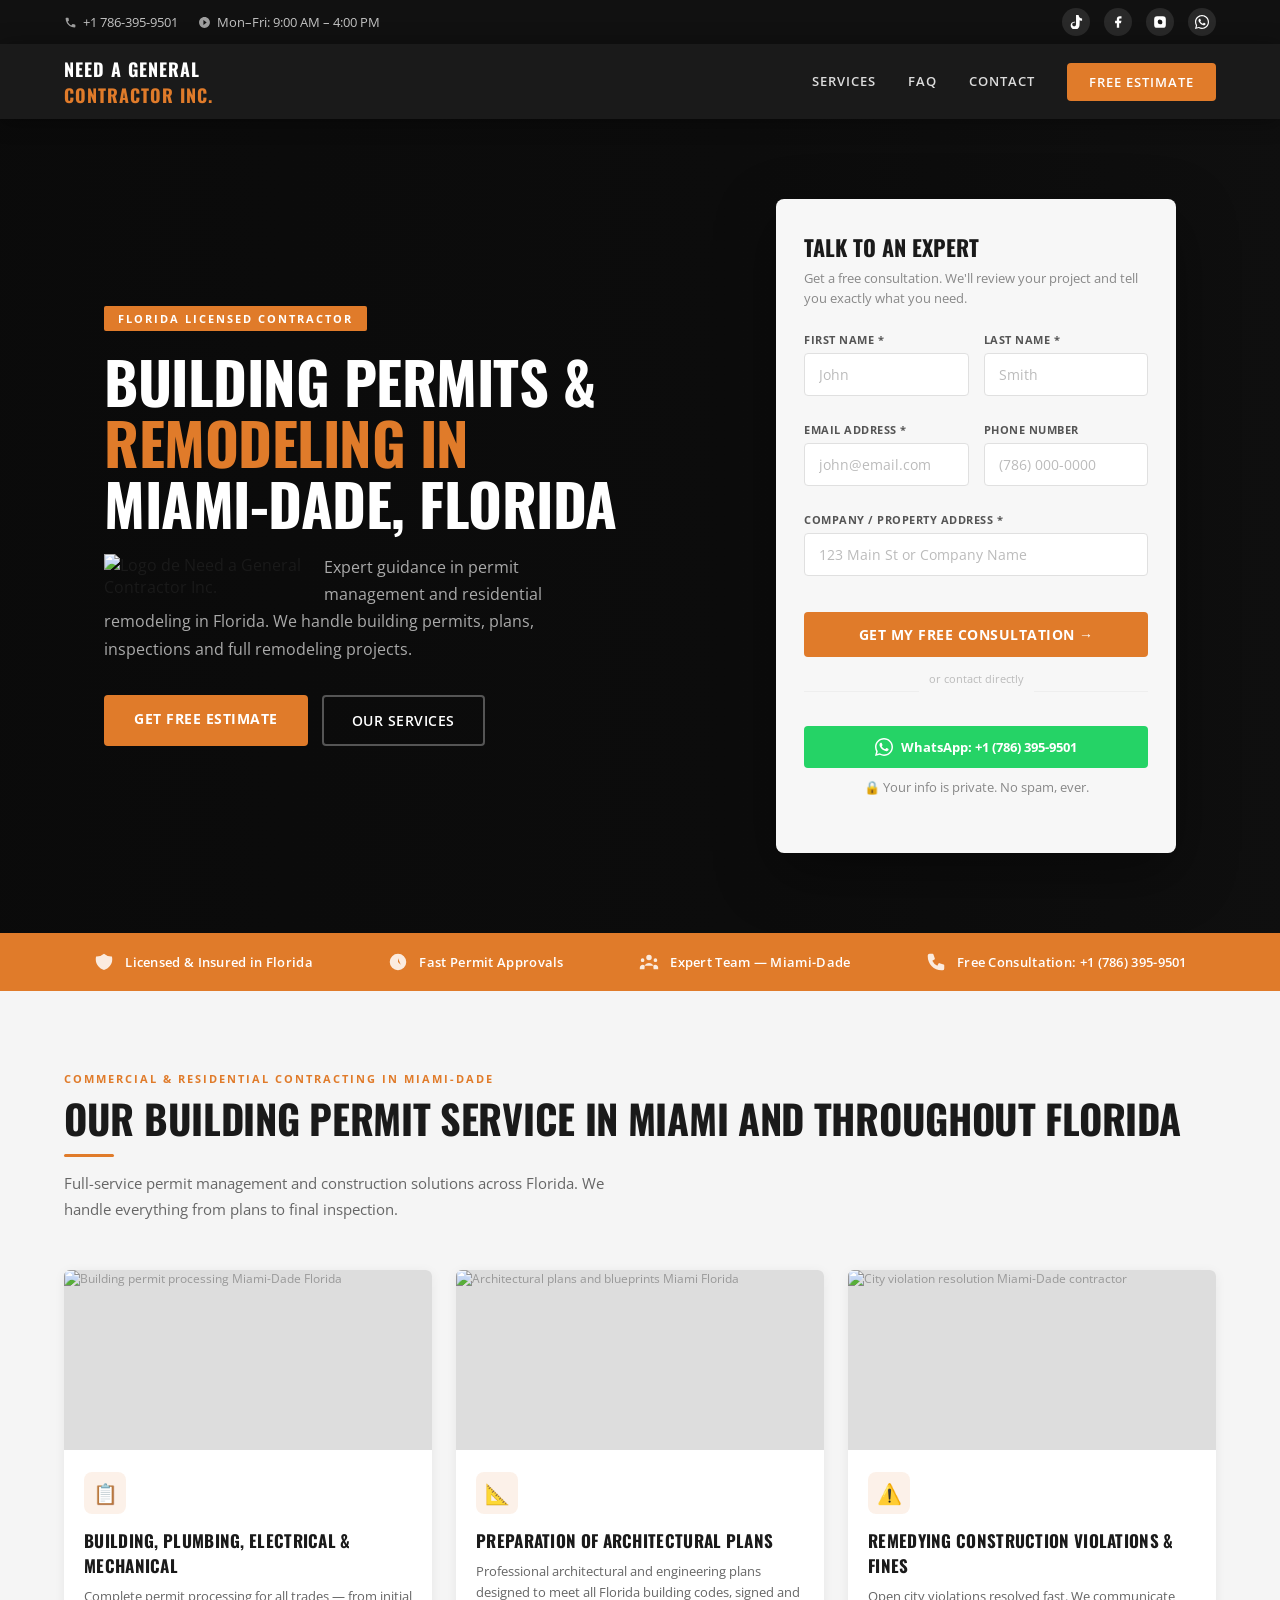
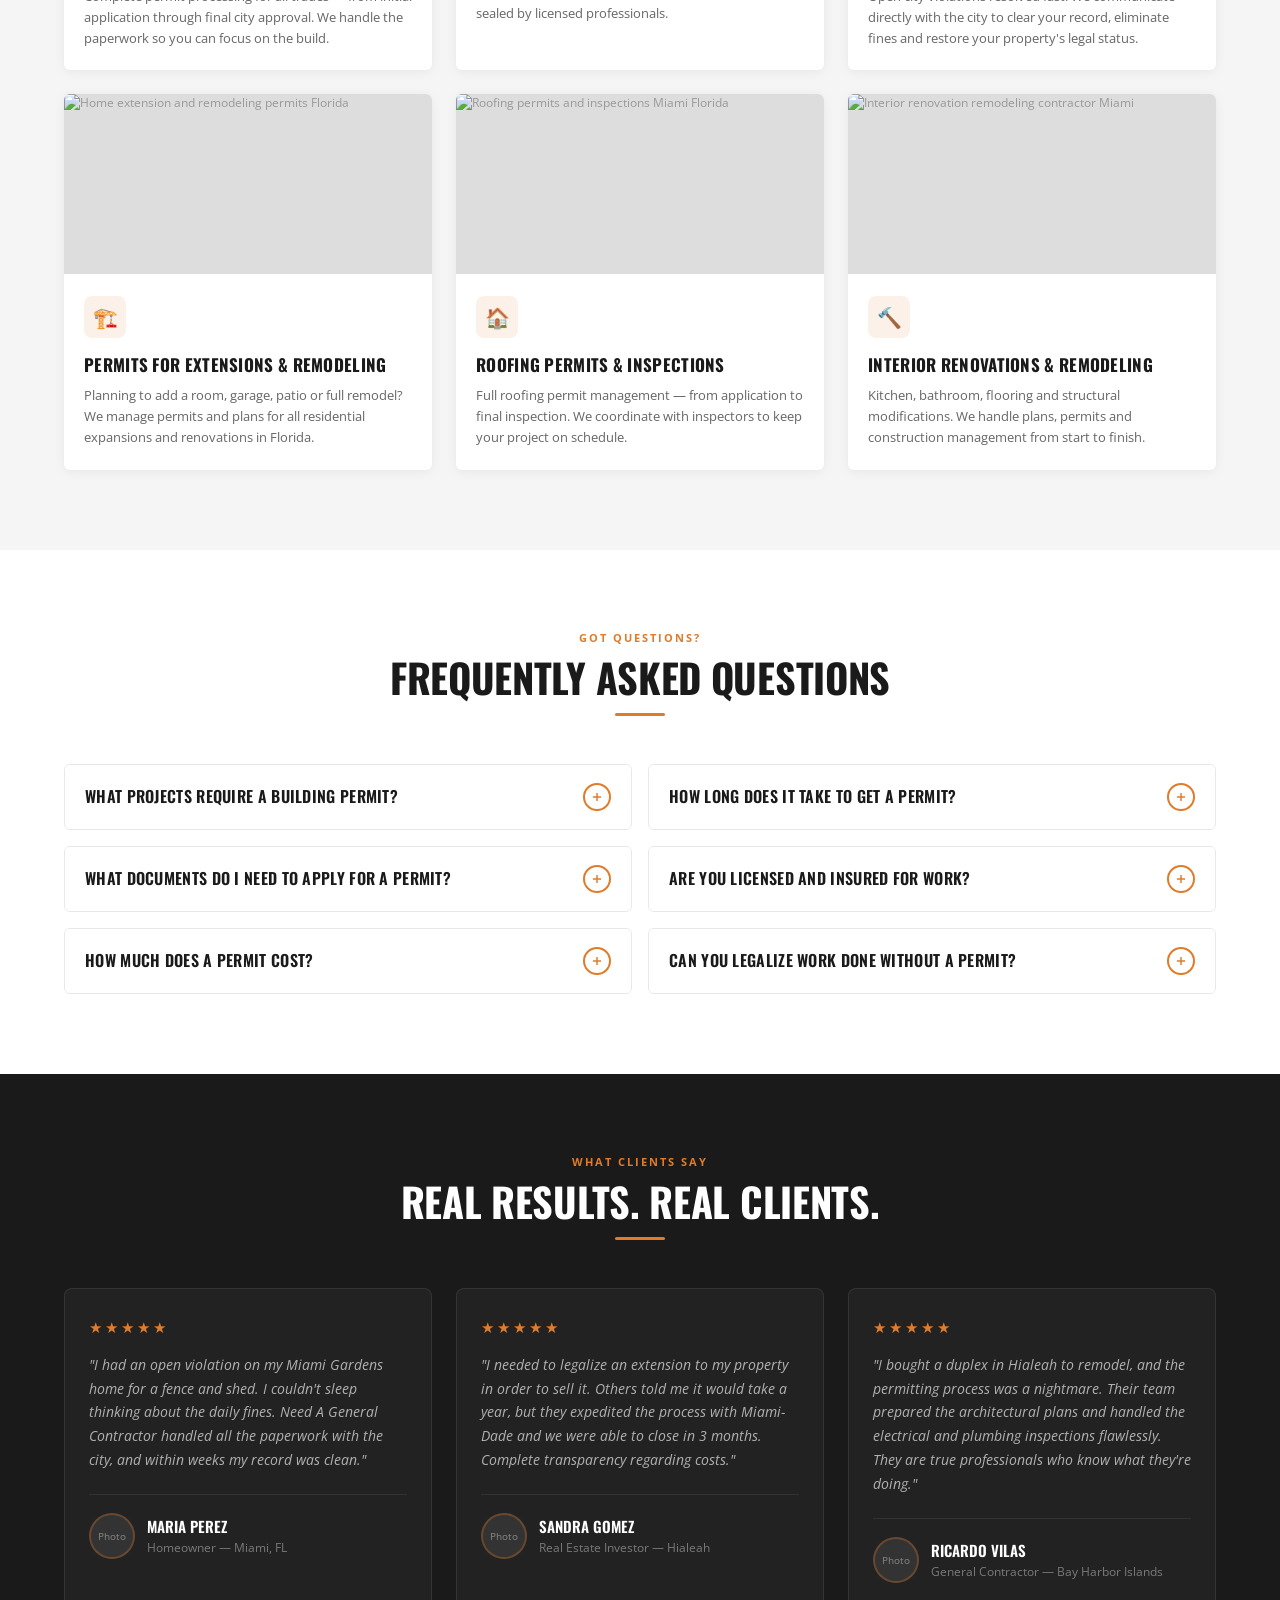
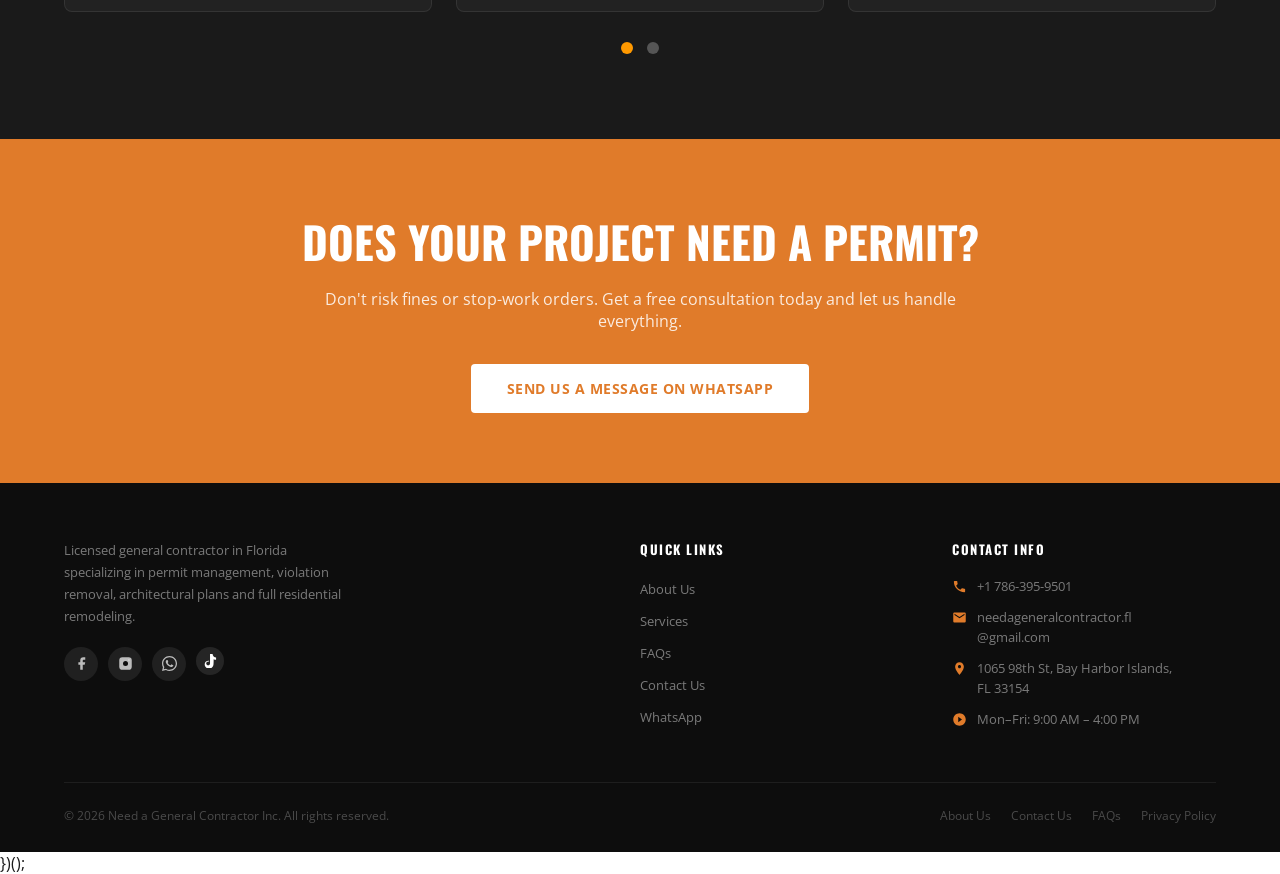
==== commit 0b8ba96c: "Update index.html" ====
--- a/index.html
+++ b/index.html
@@ -1113,5 +1113,38 @@
   }
 })();
 </script>
+})();
+<script type="application/ld+json">
+{
+  "@context": "https://schema.org",
+  "@type": "GeneralContractor",
+  "name": "Need a General Contractor Inc.",
+  "url": "https://needageneralcontractor.com",
+  "logo": "https://img1.wsimg.com/isteam/ip/9011571c-237d-4cb3-9734-2c16291333a2/blob-22cbb5e.png",
+  "telephone": "+17863959501",
+  "email": "needageneralcontractor.fl@gmail.com",
+  "address": {
+    "@type": "PostalAddress",
+    "addressLocality": "Miami",
+    "addressRegion": "FL",
+    "addressCountry": "US"
+  },
+  "areaServed": ["Miami-Dade", "Broward", "Palm Beach", "Florida"],
+  "openingHours": "Mo-Fr 09:00-16:00",
+  "priceRange": "$$",
+  "description": "Licensed general contractor in Miami-Dade specializing in building permits, architectural plans, city violation resolution, roofing permits and residential remodeling throughout Florida.",
+  "hasOfferCatalog": {
+    "@type": "OfferCatalog",
+    "name": "Contractor Services",
+    "itemListElement": [
+      {"@type": "Offer", "itemOffered": {"@type": "Service", "name": "Building Permit Processing Miami"}},
+      {"@type": "Offer", "itemOffered": {"@type": "Service", "name": "Architectural Plans Florida"}},
+      {"@type": "Offer", "itemOffered": {"@type": "Service", "name": "City Violation Resolution Miami-Dade"}},
+      {"@type": "Offer", "itemOffered": {"@type": "Service", "name": "Roofing Permits & Inspections"}},
+      {"@type": "Offer", "itemOffered": {"@type": "Service", "name": "Residential Remodeling Florida"}}
+    ]
+  }
+}
+</script>
 </body>
 </html>
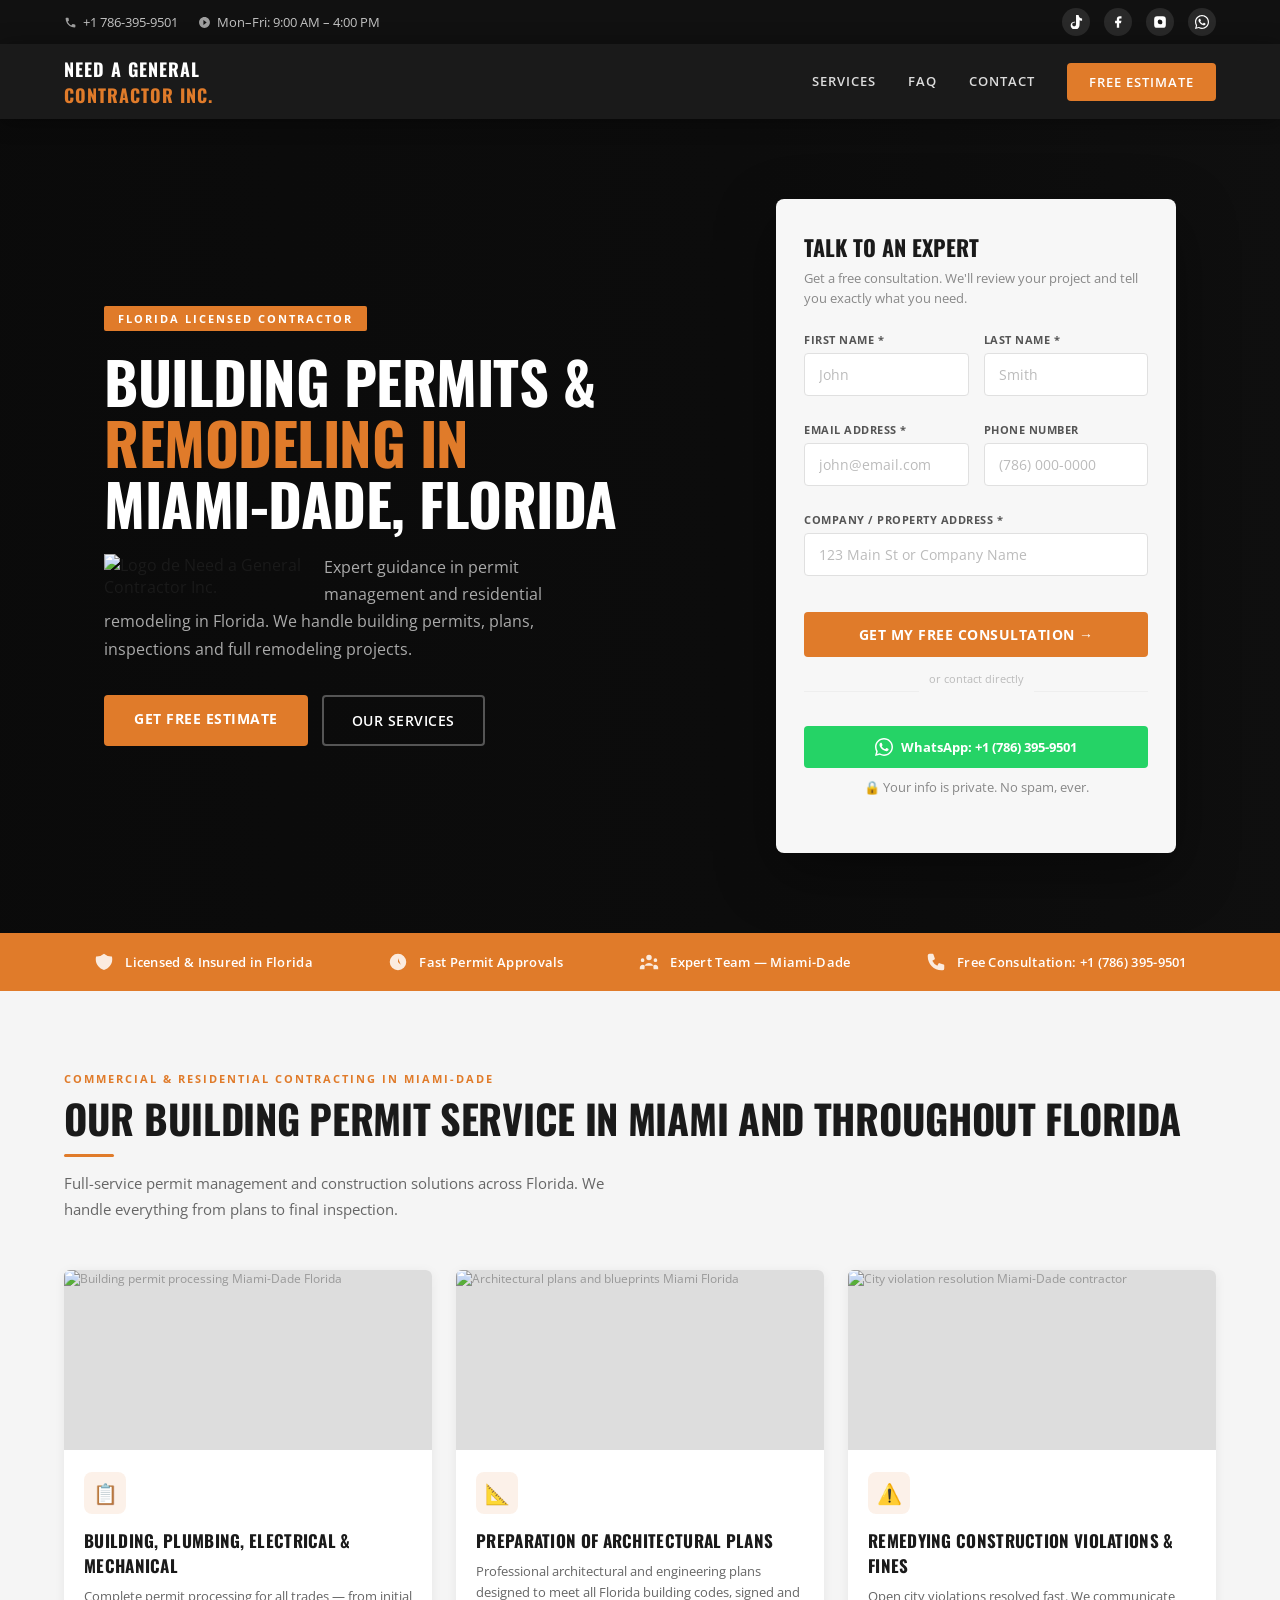
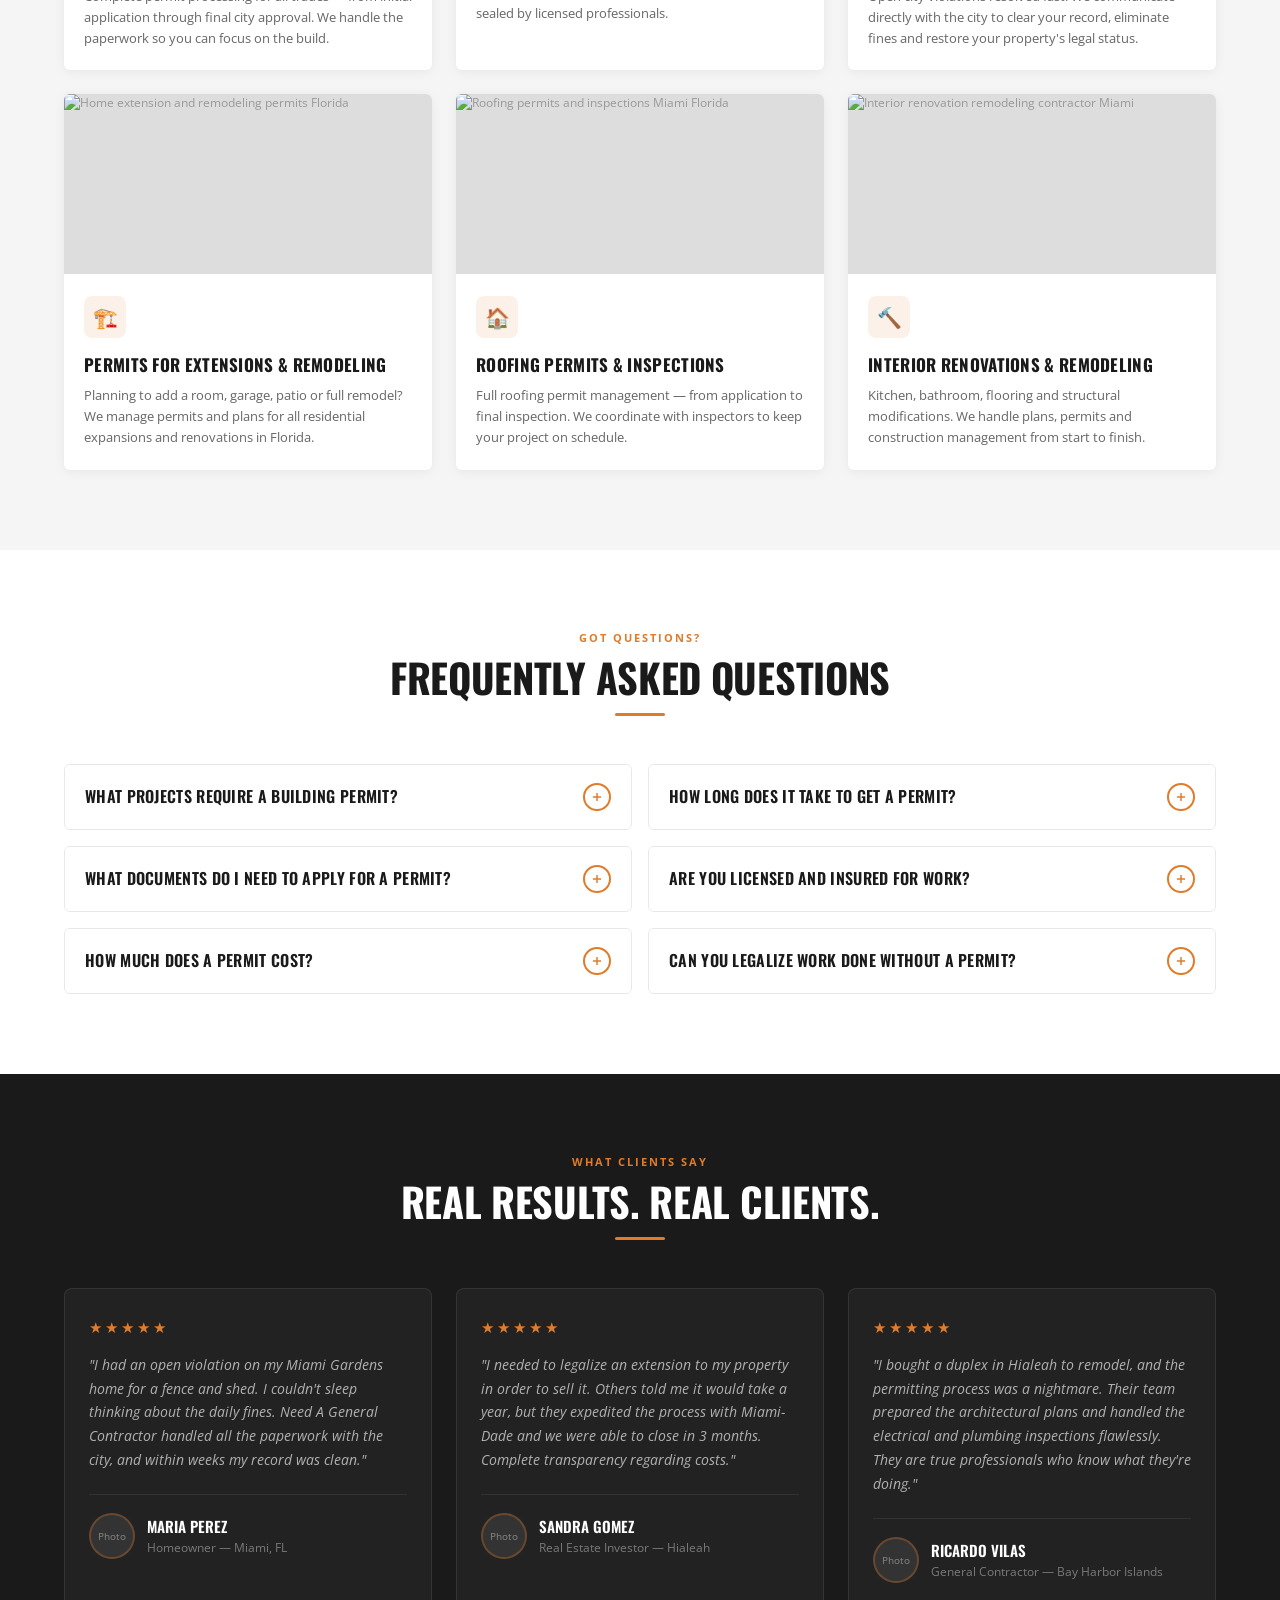
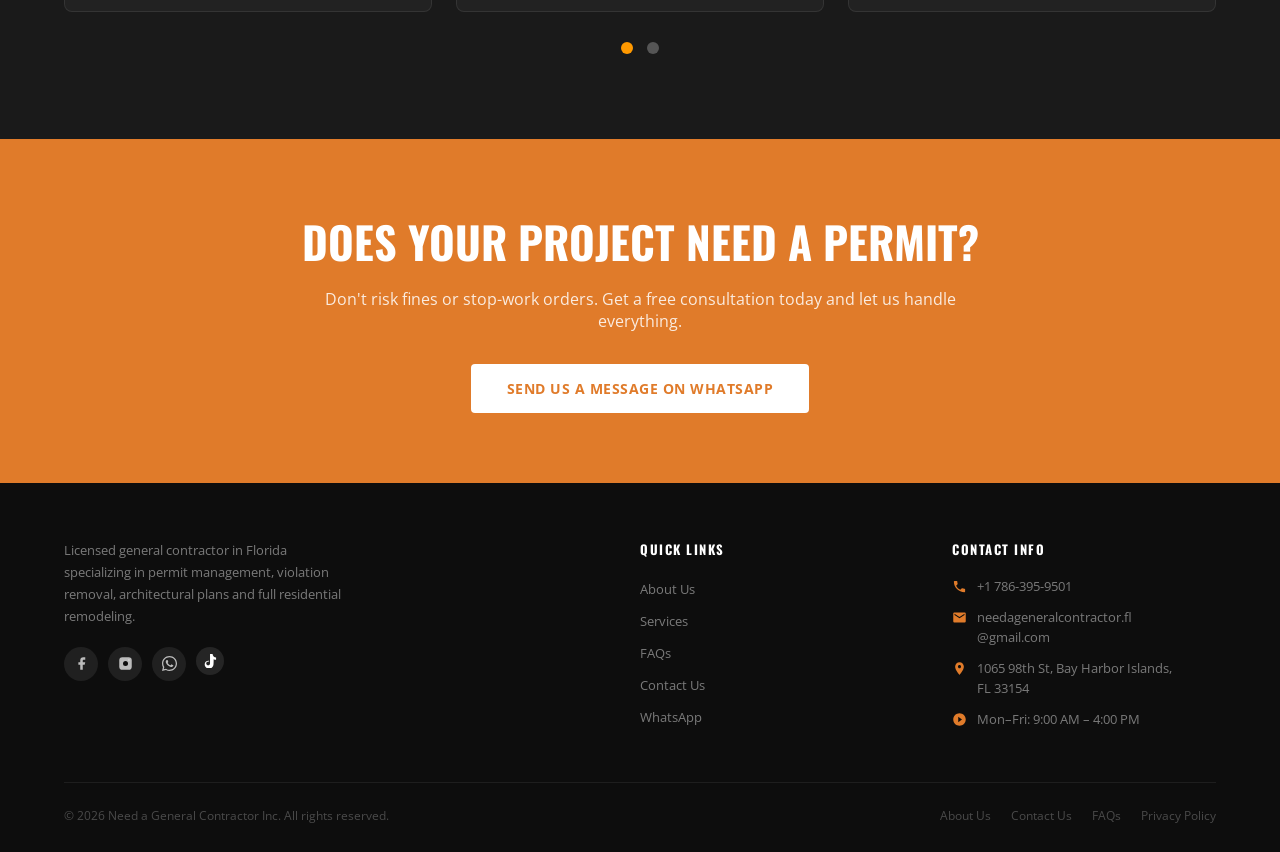
==== commit 815cc402: "Update index.html" ====
--- a/index.html
+++ b/index.html
@@ -1113,7 +1113,6 @@
   }
 })();
 </script>
-})();
 <script type="application/ld+json">
 {
   "@context": "https://schema.org",
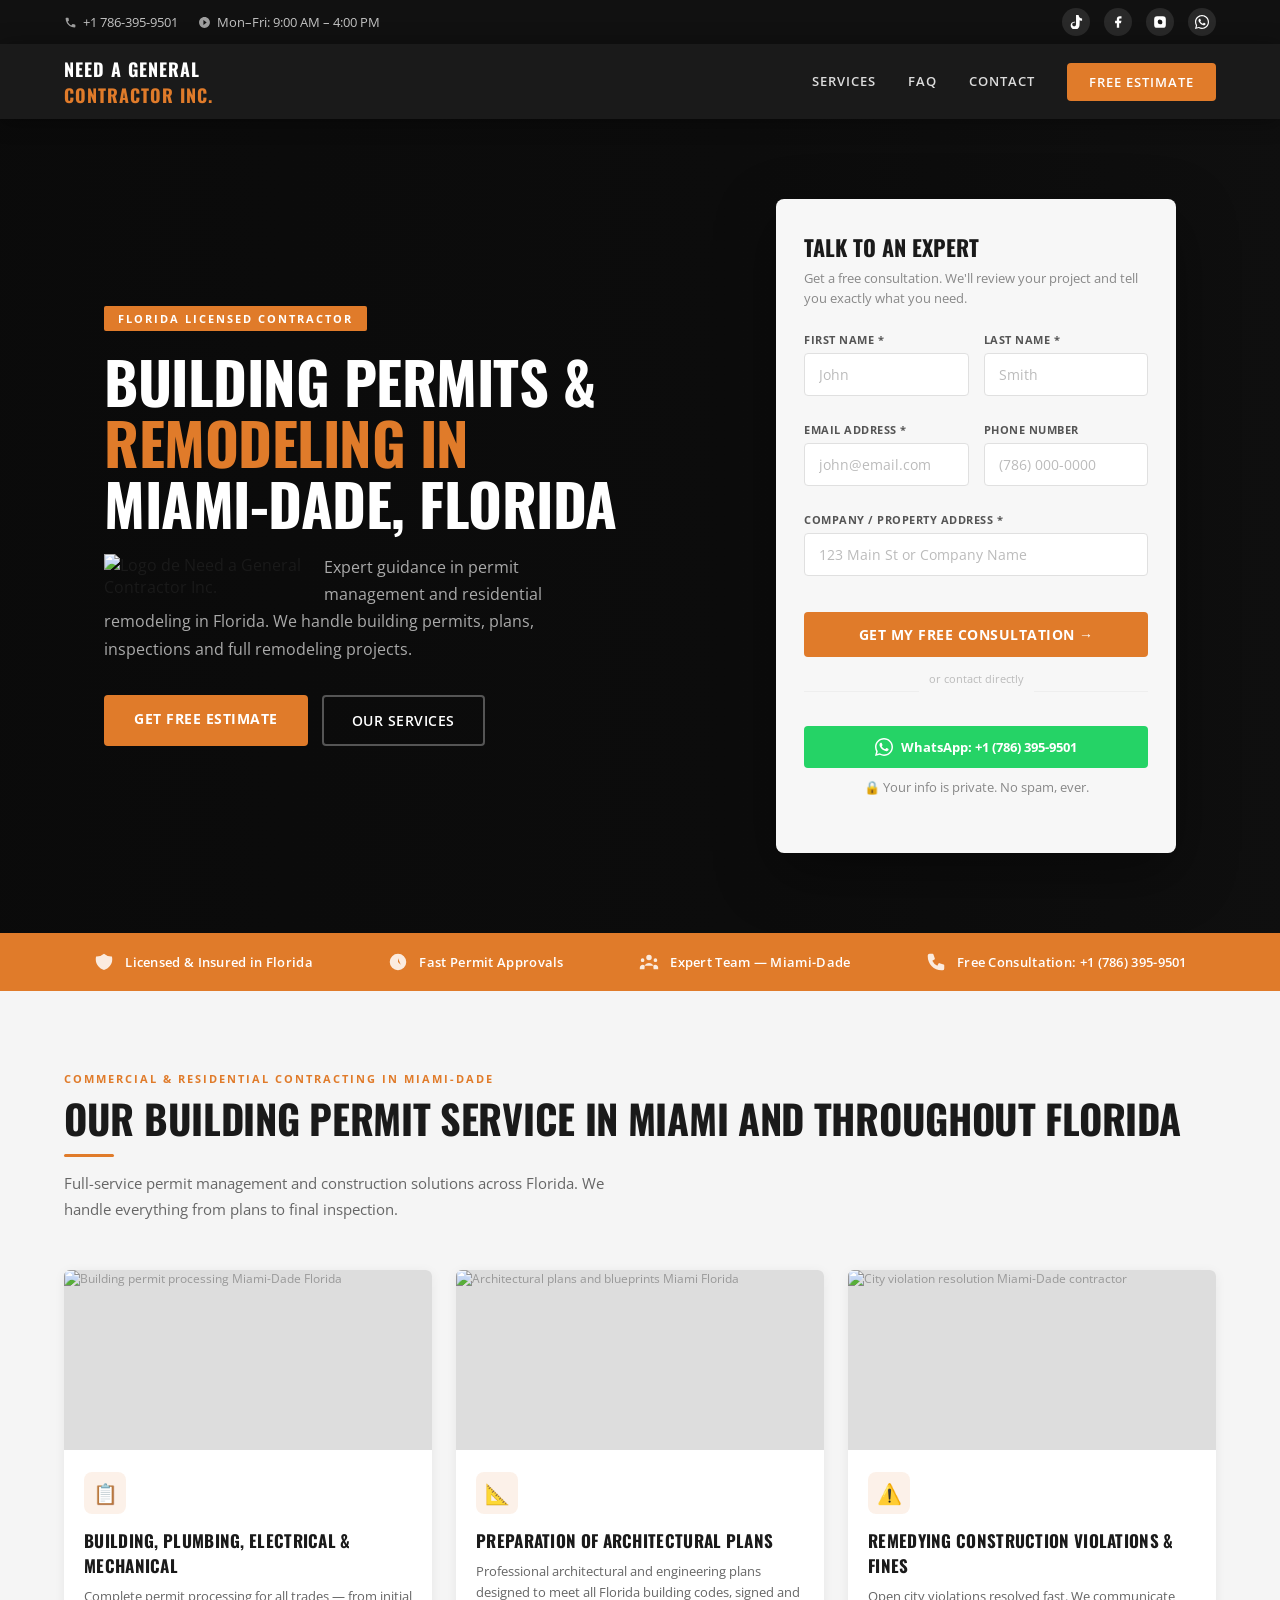
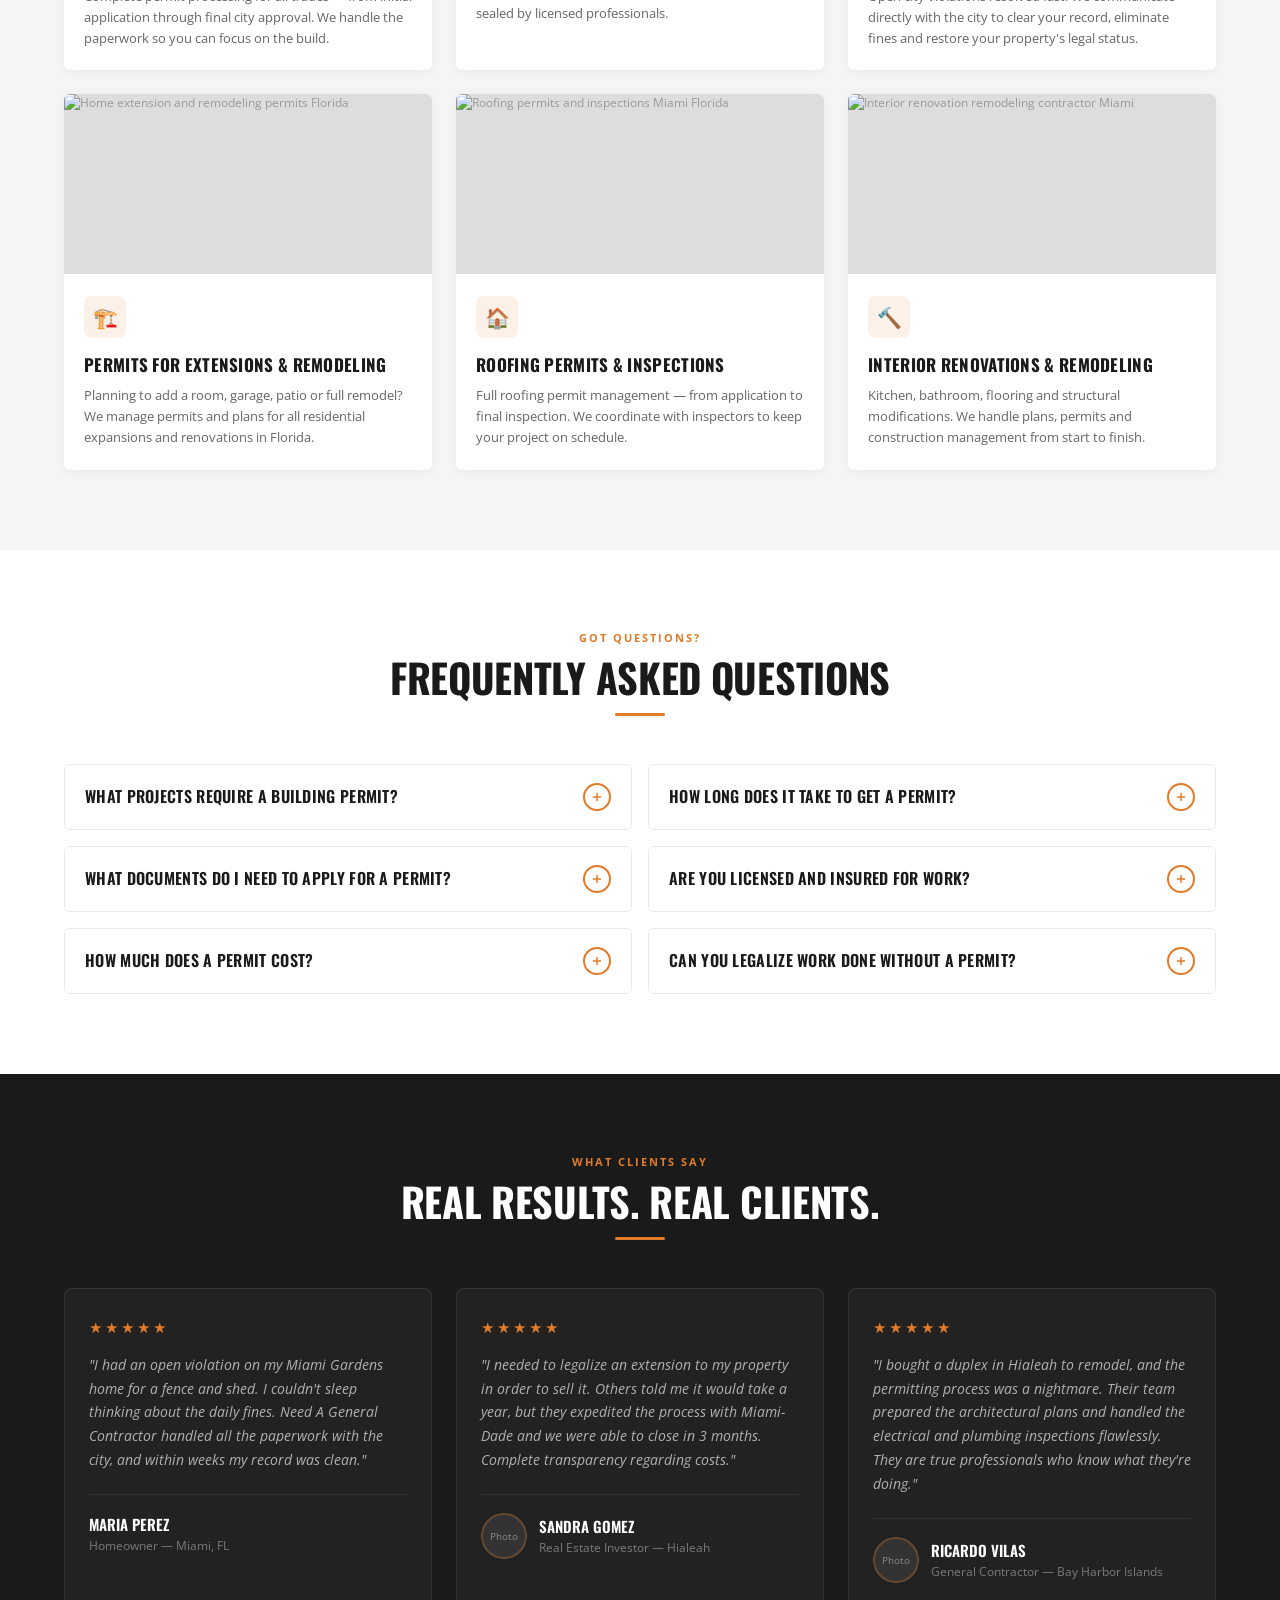
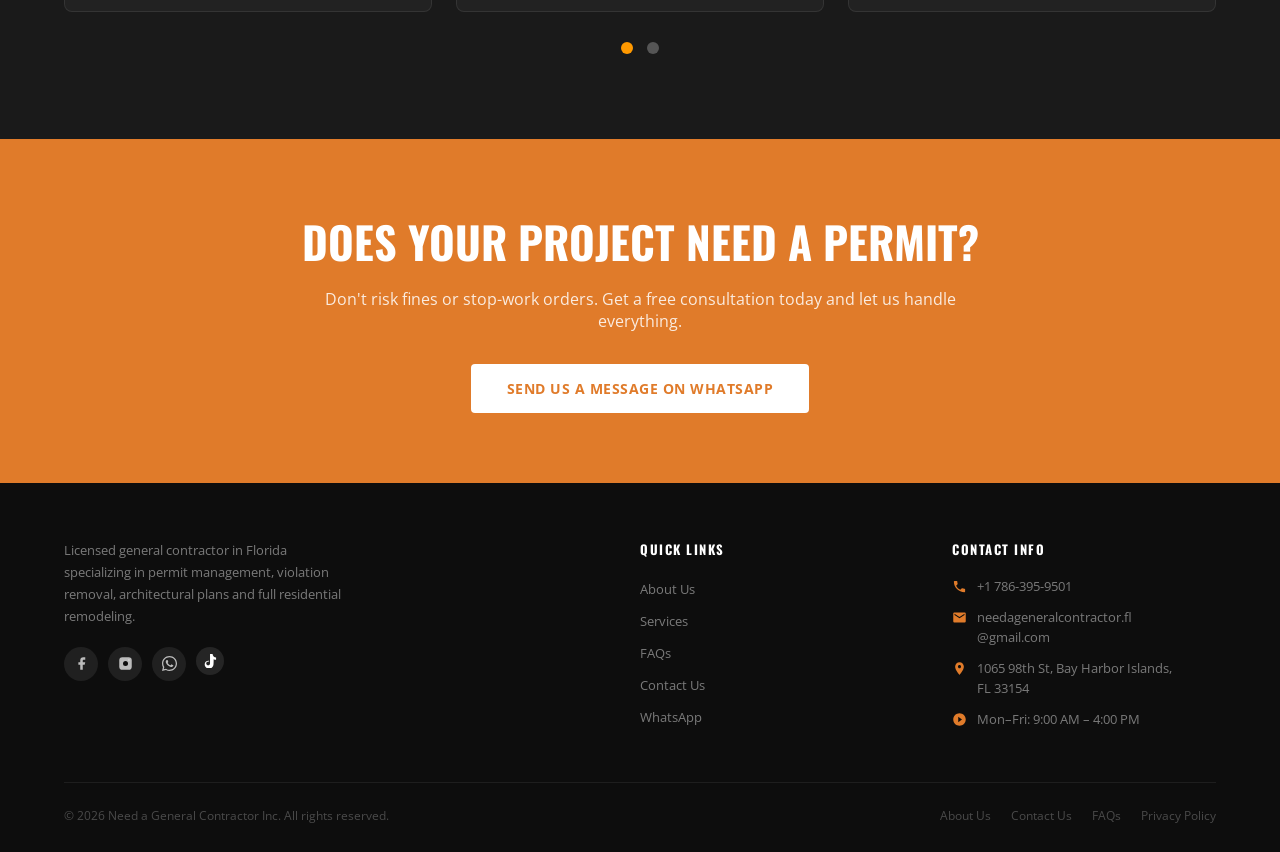
==== commit f18be04c: "Update index.html" ====
--- a/index.html
+++ b/index.html
@@ -6,6 +6,7 @@
 <!-- Google tag (gtag.js) -->
 <script async src="https://www.googletagmanager.com/gtag/js?id=G-JT33W7F07X"></script>
 <script src='https://www.google.com/recaptcha/api.js' async defer></script>
+<meta name="google-site-verification" content="va-psVR8HBoV7wCzKOYxOsyAWUkztSohKSyhmdz1YGE" />
 <script>
   window.dataLayer = window.dataLayer || [];
   function gtag(){dataLayer.push(arguments);}
@@ -18,390 +19,13 @@
 <meta name="description" content="Need a General Contractor Inc. — Licensed general contractor in Miami-Dade, Florida. We handle building permits, architectural plans, city violations, roofing, remodeling and inspections. Free consultation: (786) 395-9501.">
 <script src="https://cdn.tailwindcss.com"></script>
 <link href="https://fonts.googleapis.com/css2?family=Oswald:wght@400;500;600;700&family=Open+Sans:wght@300;400;500;600&display=swap" rel="stylesheet">
-<link rel="canonical" href="https://needageneralcontractor.com/">
+<link rel="stylesheet" href="style.css">
+<link rel="canonical" href="https://www.needageneralcontractor.com/">
 <meta property="og:title" content="Need a General Contractor Inc. | Permits & Remodeling Miami">
 <meta property="og:description" content="Licensed contractor in Miami-Dade. Building permits, architectural plans, city violations, roofing & remodeling. Free consultation available.">
 <meta property="og:url" content="https://needageneralcontractor.com/">
 <meta property="og:type" content="website">
 <meta property="og:image" content="https://img1.wsimg.com/isteam/ip/9011571c-237d-4cb3-9734-2c16291333a2/blob-22cbb5e.png/:/rs=h:170,cg:true,m/qt=q:95"> 
-<style>
-  :root {
-    --dark: #1a1a1a;
-    --darker: #111111;
-    --orange: #e07b2a;
-    --orange-light: #f08c3a;
-    --orange-dark: #c06820;
-    --gray: #f5f5f5;
-    --text-muted: #888;
-    --border: rgba(255,255,255,0.1);
-  }
-  * { box-sizing: border-box; margin: 0; padding: 0; }
-  html { scroll-behavior: smooth; }
-  body { font-family: 'Open Sans', sans-serif; background: #fff; color: var(--dark); overflow-x: hidden; }
-  h1,h2,h3,h4 { font-family: 'Oswald', sans-serif; }
-
-  /* TOP BAR */
-  .topbar { background: var(--darker); color: rgba(255,255,255,0.75); font-size: 12.5px; padding: 8px 5%; display: flex; justify-content: space-between; align-items: center; flex-wrap: wrap; gap: 8px; }
-  .topbar-left { display: flex; align-items: center; gap: 20px; }
-  .topbar-left span { display: flex; align-items: center; gap: 6px; }
-  .topbar-right { display: flex; align-items: center; gap: 14px; }
-  .social-icon { width: 28px; height: 28px; background: rgba(255,255,255,0.1); border-radius: 50%; display: flex; align-items: center; justify-content: center; text-decoration: none; transition: background 0.2s; }
-  .social-icon:hover { background: var(--orange); }
-  .social-icon svg { width: 14px; height: 14px; fill: white; }
-
-  /* HEADER / NAV */
-  header { background: var(--dark); padding: 0 5%; position: sticky; top: 0; z-index: 100; box-shadow: 0 2px 20px rgba(0,0,0,0.4); }
-  .header-inner { max-width: 1200px; margin: 0 auto; display: flex; align-items: center; justify-content: space-between; height: 75px; }
-  .logo img { height: 60px; object-fit: contain; }
-  nav { display: flex; align-items: center; gap: 32px; }
-  nav a { color: rgba(255,255,255,0.85); font-size: 13px; font-weight: 600; text-decoration: none; letter-spacing: 1px; text-transform: uppercase; transition: color 0.2s; padding: 4px 0; border-bottom: 2px solid transparent; }
-  nav a:hover { color: var(--orange); border-bottom-color: var(--orange); }
-  .nav-cta { background: var(--orange) !important; color: #fff !important; padding: 10px 22px !important; border-radius: 4px; border-bottom: none !important; }
-  .nav-cta:hover { background: var(--orange-light) !important; }
-  .hamburger { display: none; flex-direction: column; gap: 5px; cursor: pointer; background: none; border: none; }
-  .hamburger span { width: 24px; height: 2px; background: #fff; border-radius: 2px; display: block; }
-
-  /* HERO */
-  .hero { position: relative; min-height: 560px; display: flex; align-items: center; background: var(--darker); overflow: hidden; }
-  .hero-bg { position: absolute; inset: 0; background-image: url('https://img1.wsimg.com/isteam/ip/9011571c-237d-4cb3-9734-2c16291333a2/blob-3d685e4.png/:/rs=w:1200,cg:true'); background-size: cover; background-position: center; opacity: 0.2; }
-  .hero-overlay { position: absolute; inset: 0; background: linear-gradient(90deg, rgba(10,10,10,0.95) 0%, rgba(10,10,10,0.7) 60%, rgba(10,10,10,0.3) 100%); }
-  .hero-content { position: relative; z-index: 2; max-width: 1200px; margin: 0 auto; padding: 80px 5%; width: 100%; display: grid; grid-template-columns: 1fr 400px; gap: 60px; align-items: center; }
-  .hero-text { }
-  .hero-tag { display: inline-block; background: var(--orange); color: #fff; font-size: 11px; font-weight: 700; letter-spacing: 2px; text-transform: uppercase; padding: 5px 14px; border-radius: 2px; margin-bottom: 20px; }
-  .hero h1 { font-size: clamp(34px, 5vw, 58px); font-weight: 700; color: #fff; line-height: 1.05; text-transform: uppercase; letter-spacing: -0.5px; margin-bottom: 20px; }
-  .hero h1 em { font-style: normal; color: var(--orange); }
-  .hero-sub { font-size: 16px; color: rgba(255,255,255,0.65); line-height: 1.7; margin-bottom: 32px; max-width: 480px; }
-  .hero-actions { display: flex; gap: 14px; flex-wrap: wrap; }
-  .btn-orange { background: var(--orange); color: #fff; padding: 14px 30px; border-radius: 4px; font-size: 14px; font-weight: 700; text-decoration: none; letter-spacing: 0.5px; text-transform: uppercase; transition: all 0.2s; display: inline-block; border: none; cursor: pointer; font-family: 'Open Sans', sans-serif; }
-  .btn-orange:hover { background: var(--orange-light); transform: translateY(-1px); }
-  .btn-outline { background: transparent; color: #fff; padding: 14px 28px; border-radius: 4px; font-size: 14px; font-weight: 600; text-decoration: none; letter-spacing: 0.5px; text-transform: uppercase; border: 2px solid rgba(255,255,255,0.3); transition: all 0.2s; display: inline-block; }
-  .btn-outline:hover { border-color: var(--orange); color: var(--orange); }
-
-  /* LEAD CAPTURE */
-  .lead-box { background: rgba(255,255,255,0.97); border-radius: 8px; padding: 32px 28px; box-shadow: 0 20px 60px rgba(0,0,0,0.4); }
-  .lead-box h3 { font-size: 22px; font-weight: 700; color: var(--dark); text-transform: uppercase; margin-bottom: 6px; }
-  .lead-box p { font-size: 13px; color: var(--text-muted); margin-bottom: 24px; line-height: 1.5; }
-  .lead-field { margin-bottom: 14px; }
-  .lead-field label { display: block; font-size: 11px; font-weight: 700; text-transform: uppercase; letter-spacing: 0.5px; color: #555; margin-bottom: 6px; }
-  .lead-field input { width: 100%; border: 1.5px solid #e0e0e0; border-radius: 4px; padding: 11px 14px; font-size: 14px; font-family: 'Open Sans', sans-serif; color: var(--dark); transition: border-color 0.2s; outline: none; }
-  .lead-field input:focus { border-color: var(--orange); }
-  .lead-field input::placeholder { color: #bbb; }
-  .lead-submit { width: 100%; background: var(--orange); color: #fff; padding: 13px; border-radius: 4px; font-size: 14px; font-weight: 700; border: none; cursor: pointer; font-family: 'Open Sans', sans-serif; text-transform: uppercase; letter-spacing: 0.5px; transition: background 0.2s; margin-top: 4px; }
-  .lead-submit:hover { background: var(--orange-light); }
-  .lead-note { font-size: 11px; color: #aaa; text-align: center; margin-top: 10px; }
-  .lead-divider { display: flex; align-items: center; gap: 10px; margin: 14px 0; }
-  .lead-divider span { height: 1px; flex: 1; background: #eee; }
-  .lead-divider p { font-size: 11px; color: #bbb; white-space: nowrap; }
-  .whatsapp-btn { width: 100%; background: #25D366; color: #fff; padding: 12px; border-radius: 4px; font-size: 13px; font-weight: 700; border: none; cursor: pointer; font-family: 'Open Sans', sans-serif; display: flex; align-items: center; justify-content: center; gap: 8px; text-decoration: none; transition: background 0.2s; }
-  .whatsapp-btn:hover { background: #1ebe5d; }
-
-  /* TRUST BAR */
-  .trust-bar { background: var(--orange); padding: 18px 5%; }
-  .trust-inner { max-width: 1200px; margin: 0 auto; display: flex; justify-content: space-around; align-items: center; flex-wrap: wrap; gap: 16px; }
-  .trust-item { display: flex; align-items: center; gap: 10px; color: #fff; }
-  .trust-item svg { width: 22px; height: 22px; fill: rgba(255,255,255,0.85); flex-shrink: 0; }
-  .trust-item p { font-size: 13px; font-weight: 600; letter-spacing: 0.3px; }
-
-  /* SECTION COMMONS */
-  .section { padding: 80px 5%; }
-  .section-inner { max-width: 1200px; margin: 0 auto; }
-  .section-label { font-size: 11px; font-weight: 700; letter-spacing: 2px; text-transform: uppercase; color: var(--orange); margin-bottom: 10px; display: block; }
-  .section-title { font-size: clamp(26px, 3.5vw, 40px); font-weight: 700; text-transform: uppercase; color: var(--dark); letter-spacing: -0.3px; line-height: 1.1; margin-bottom: 14px; }
-  .section-sub { font-size: 15px; color: #666; line-height: 1.7; max-width: 540px; }
-  .section-header { margin-bottom: 48px; }
-  .section-divider { width: 50px; height: 3px; background: var(--orange); border-radius: 2px; margin-top: 14px; }
-
-  /* SERVICES */
-  .services-section { background: var(--gray); }
-  .services-grid { display: grid; grid-template-columns: repeat(3, 1fr); gap: 24px; }
-  .service-card { background: #fff; border-radius: 6px; overflow: hidden; box-shadow: 0 2px 12px rgba(0,0,0,0.06); transition: all 0.3s; }
-  .service-card:hover { transform: translateY(-4px); box-shadow: 0 12px 32px rgba(0,0,0,0.12); }
-  .service-img { width: 100%; height: 180px; object-fit: cover; background: #ddd; display: flex; align-items: center; justify-content: center; font-size: 12px; color: #999; }
-  .service-img img { width: 100%; height: 100%; object-fit: cover; }
-  .service-body { padding: 22px 20px; }
-  .service-icon-wrap { width: 42px; height: 42px; background: rgba(224,123,42,0.1); border-radius: 8px; display: flex; align-items: center; justify-content: center; margin-bottom: 14px; font-size: 20px; }
-  .service-body h3 { font-size: 17px; font-weight: 700; text-transform: uppercase; color: var(--dark); margin-bottom: 8px; letter-spacing: 0.3px; }
-  .service-body p { font-size: 13px; color: #666; line-height: 1.6; }
-
-  /* FAQ */
-  .faq-section { background: #fff; }
-  .faq-grid { display: grid; grid-template-columns: 1fr 1fr; gap: 16px; }
-  .faq-item { border: 1.5px solid #e8e8e8; border-radius: 6px; overflow: hidden; transition: border-color 0.2s; }
-  .faq-item.open { border-color: var(--orange); }
-  .faq-question { display: flex; justify-content: space-between; align-items: center; padding: 18px 20px; cursor: pointer; background: #fff; transition: background 0.2s; gap: 12px; }
-  .faq-item.open .faq-question { background: rgba(224,123,42,0.04); }
-  .faq-question p { font-family: 'Oswald', sans-serif; font-size: 16px; font-weight: 600; color: var(--dark); text-transform: uppercase; letter-spacing: 0.3px; line-height: 1.3; }
-  .faq-icon { width: 28px; height: 28px; min-width: 28px; border-radius: 50%; border: 2px solid var(--orange); display: flex; align-items: center; justify-content: center; transition: background 0.2s; }
-  .faq-item.open .faq-icon { background: var(--orange); }
-  .faq-icon svg { width: 14px; height: 14px; stroke: var(--orange); stroke-width: 2.5; transition: all 0.3s; }
-  .faq-item.open .faq-icon svg { stroke: #fff; transform: rotate(45deg); }
-  .faq-answer { max-height: 0; overflow: hidden; transition: max-height 0.35s ease, padding 0.2s; }
-  .faq-item.open .faq-answer { max-height: 200px; }
-  .faq-answer p { padding: 0 20px 18px; font-size: 14px; color: #666; line-height: 1.7; border-top: 1px solid #f0f0f0; padding-top: 14px; }
-
-  /* TESTIMONIALS */
-  .testimonials-section { background: var(--dark); }
-  .testimonials-section .section-title { color: #fff; }
-  .testimonials-section .section-label { color: var(--orange); }
-  .testimonials-section .section-sub { color: rgba(255,255,255,0.5); }
-  .testimonials-grid { display: grid; grid-template-columns: repeat(3, 1fr); gap: 24px; }
-  .testimonial-card { background: rgba(255,255,255,0.04); border: 1px solid rgba(255,255,255,0.08); border-radius: 8px; padding: 28px 24px; transition: border-color 0.3s; }
-  .testimonial-card:hover { border-color: rgba(224,123,42,0.3); }
-  .stars { display: flex; gap: 3px; margin-bottom: 16px; }
-  .star { color: var(--orange); font-size: 15px; }
-  .testimonial-text { font-size: 14px; color: rgba(255,255,255,0.65); line-height: 1.7; margin-bottom: 22px; font-style: italic; }
-  .testimonial-author { display: flex; align-items: center; gap: 12px; padding-top: 18px; border-top: 1px solid rgba(255,255,255,0.07); }
-  .author-avatar { width: 46px; height: 46px; border-radius: 50%; background: #333; border: 2px solid rgba(224,123,42,0.3); overflow: hidden; display: flex; align-items: center; justify-content: center; font-size: 10px; color: #888; text-align: center; flex-shrink: 0; }
-  .author-avatar img { width: 100%; height: 100%; object-fit: cover; }
-  .author-name { font-family: 'Oswald', sans-serif; font-size: 15px; font-weight: 600; color: #fff; text-transform: uppercase; }
-  .author-role { font-size: 12px; color: rgba(255,255,255,0.4); margin-top: 2px; }
-
-  /* CTA SECTION */
-  .cta-section { background: var(--orange); padding: 70px 5%; text-align: center; }
-  .cta-section h2 { font-size: clamp(28px, 4vw, 44px); font-weight: 700; color: #fff; text-transform: uppercase; margin-bottom: 14px; }
-  .cta-section p { font-size: 16px; color: rgba(255,255,255,0.85); margin-bottom: 32px; }
-  .btn-white { background: #fff; color: var(--orange); padding: 15px 36px; border-radius: 4px; font-size: 14px; font-weight: 700; text-decoration: none; text-transform: uppercase; letter-spacing: 0.5px; transition: all 0.2s; display: inline-block; }
-  .btn-white:hover { background: var(--dark); color: #fff; }
-
-  /* FOOTER */
-  footer { background: #0d0d0d; padding: 56px 5% 28px; }
-  .footer-inner { max-width: 1200px; margin: 0 auto; }
-  .footer-grid { display: grid; grid-template-columns: 2fr 1fr 1fr; gap: 48px; margin-bottom: 40px; }
-  .footer-logo img { height: 55px; object-fit: contain; margin-bottom: 16px; }
-  .footer-about { font-size: 13px; color: rgba(255,255,255,0.45); line-height: 1.7; max-width: 280px; margin-bottom: 20px; }
-  .footer-socials { display: flex; gap: 10px; }
-  .footer-social { width: 34px; height: 34px; background: rgba(255,255,255,0.08); border-radius: 50%; display: flex; align-items: center; justify-content: center; transition: background 0.2s; text-decoration: none; }
-  .footer-social:hover { background: var(--orange); }
-  .footer-social svg { width: 15px; height: 15px; fill: rgba(255,255,255,0.7); }
-  .footer-col h4 { font-size: 13px; font-weight: 700; letter-spacing: 1.5px; text-transform: uppercase; color: #fff; margin-bottom: 18px; }
-  .footer-col ul { list-style: none; display: flex; flex-direction: column; gap: 10px; }
-  .footer-col ul li a { font-size: 13px; color: rgba(255,255,255,0.45); text-decoration: none; transition: color 0.2s; }
-  .footer-col ul li a:hover { color: var(--orange); }
-  .footer-contact-item { display: flex; gap: 10px; align-items: flex-start; margin-bottom: 12px; }
-  .footer-contact-item svg { width: 15px; height: 15px; fill: var(--orange); flex-shrink: 0; margin-top: 2px; }
-  .footer-contact-item p { font-size: 13px; color: rgba(255,255,255,0.45); line-height: 1.5; }
-  .footer-contact-item a { color: rgba(255,255,255,0.45); text-decoration: none; }
-  .footer-contact-item a:hover { color: var(--orange); }
-  .footer-bottom { border-top: 1px solid rgba(255,255,255,0.07); padding-top: 24px; display: flex; justify-content: space-between; align-items: center; flex-wrap: wrap; gap: 12px; }
-  .footer-bottom p { font-size: 12px; color: rgba(255,255,255,0.25); }
-  .footer-links { display: flex; gap: 20px; }
-  .footer-links a { font-size: 12px; color: rgba(255,255,255,0.25); text-decoration: none; transition: color 0.2s; }
-  .footer-links a:hover { color: var(--orange); }
-
-  /* MOBILE */
-  @media (max-width: 900px) {
-    .hero-content { grid-template-columns: 1fr; gap: 40px; }
-    .lead-box { max-width: 480px; }
-    .services-grid { grid-template-columns: repeat(2, 1fr); }
-    .faq-grid { grid-template-columns: 1fr; }
-    .testimonials-grid { grid-template-columns: 1fr; }
-    .footer-grid { grid-template-columns: 1fr; gap: 32px; }
-  }
-  @media (max-width: 640px) {
-    nav { display: none; }
-    .hamburger { display: flex; }
-    .topbar { flex-direction: column; text-align: center; gap: 6px; }
-    .services-grid { grid-template-columns: 1fr; }
-    .trust-inner { flex-direction: column; align-items: flex-start; gap: 12px; }
-    .hero-actions { flex-direction: column; }
-    .footer-bottom { flex-direction: column; text-align: center; }
-  }
-
-  /* ANIMATION */
-  .reveal { opacity: 0; transform: translateY(20px); transition: opacity 0.6s, transform 0.6s; }
-  .reveal.visible { opacity: 1; transform: translateY(0); }
-  #backToTop {
-  display: none; /* Se oculta al inicio */
-  position: fixed;
-  bottom: 20px;
-  right: 20px;
-  z-index: 99;
-  border: none;
-  outline: none;
-  background-color: #ff9900; /* Tu naranja de Zoho */
-  color: white;
-  cursor: pointer;
-  padding: 12px;
-  border-radius: 50%; /* Redondo */
-  box-shadow: 0 4px 10px rgba(0,0,0,0.2);
-  transition: all 0.4s ease; /* Transición suave */
-}
-
-#backToTop:hover {
-  background-color: #1a1a1a; /* Cambia a negro al pasar el mouse */
-  transform: rotate(360deg) scale(1.1); /* ¡El giro de 360 grados! */
-}
-
-#backToTop svg {
-  display: block;
-}
-/* --- OPTIMIZACIÓN DE FORMULARIO DE DOS COLUMNAS --- */
-.form-row-double {
-  display: flex;
-  gap: 15px;
-  margin-bottom: 12px;
-}
-.form-row-double > div {
-  flex: 1;
-}
-@media (max-width: 768px) {
-  .form-row-double {
-    flex-direction: column;
-    gap: 12px;
-    margin-bottom: 0;
-  }
-}
-
-/* --- DISEÑO DEL CARRUSEL DE TESTIMONIOS AUTOMÁTICO --- */
-.testimonial-carousel {
-  position: relative;
-  width: 100%;
-  overflow: hidden;
-}
-.testimonial-slide {
-  display: none;
-  width: 100%;
-  animation: fadeEffect 0.8s ease-in-out;
-}
-.testimonial-slide.active {
-  display: block;
-}
-@keyframes fadeEffect {
-  from { opacity: 0; transform: translateY(10px); }
-  to { opacity: 1; transform: translateY(0); }
-}
-.carousel-dots {
-  text-align: center;
-  margin-top: 25px;
-}
-.dot {
-  cursor: pointer;
-  height: 12px;
-  width: 12px;
-  margin: 0 5px;
-  background-color: #555;
-  border-radius: 50%;
-  display: inline-block;
-  transition: background-color 0.3s ease;
-}
-.dot.active, .dot:hover {
-  background-color: #ff9900;
-}
-
-/* ── WhatsApp Floating Widget ── */
-#wa-widget-wrap {
-  position: fixed;
-  bottom: 90px;
-  right: 24px;
-  z-index: 9999;
-  display: flex;
-  flex-direction: column;
-  align-items: flex-end;
-  gap: 12px;
-  font-family: 'Open Sans', sans-serif;
-}
-#wa-chat-box {
-  display: none;
-  width: 320px;
-  background: #fff;
-  border-radius: 16px;
-  box-shadow: 0 8px 32px rgba(0,0,0,0.22);
-  overflow: hidden;
-  animation: waSlideUp 0.35s cubic-bezier(.22,.68,0,1.2) both;
-}
-@keyframes waSlideUp {
-  from { opacity: 0; transform: translateY(20px) scale(0.95); }
-  to   { opacity: 1; transform: translateY(0)   scale(1); }
-}
-#wa-chat-header {
-  background: #1a1a1a;
-  color: #fff;
-  padding: 14px 16px;
-  display: flex;
-  align-items: center;
-  justify-content: space-between;
-}
-#wa-chat-header .wa-brand { display: flex; align-items: center; gap: 10px; }
-#wa-chat-header .wa-avatar {
-  width: 36px; height: 36px;
-  background: #333; border-radius: 50%;
-  display: flex; align-items: center; justify-content: center;
-}
-#wa-chat-header .wa-avatar svg { width: 20px; height: 20px; fill: #fff; }
-#wa-chat-header .wa-name  { font-size: 13px; font-weight: 700; line-height: 1.3; }
-#wa-chat-header .wa-status { font-size: 11px; color: #aaa; }
-#wa-close-btn {
-  background: none; border: none; color: #fff;
-  cursor: pointer; padding: 4px; line-height: 1;
-  font-size: 20px; opacity: 0.7; transition: opacity 0.2s;
-}
-#wa-close-btn:hover { opacity: 1; }
-#wa-chat-body { padding: 16px; background: #f0ece4; }
-#wa-chat-bubble {
-  background: #fff;
-  border-radius: 0 12px 12px 12px;
-  padding: 12px 14px;
-  font-size: 13.5px; color: #222; line-height: 1.55;
-  box-shadow: 0 1px 2px rgba(0,0,0,0.1);
-  position: relative;
-}
-#wa-chat-bubble::before {
-  content: '';
-  position: absolute; top: 0; left: -8px;
-  border: 8px solid transparent;
-  border-top-color: #fff; border-left: none;
-}
-#wa-open-btn {
-  display: flex; width: 100%; margin-top: 14px;
-  padding: 13px; background: #25D366; color: #fff;
-  border: none; border-radius: 12px;
-  font-size: 14px; font-weight: 700; font-family: 'Open Sans', sans-serif;
-  cursor: pointer; align-items: center; justify-content: center; gap: 8px;
-  position: relative; overflow: hidden; transition: background 0.2s;
-}
-#wa-open-btn:hover { background: #1ebe5d; }
-#wa-open-btn::after {
-  content: '';
-  position: absolute; top: 0; left: -75%;
-  width: 50%; height: 100%;
-  background: linear-gradient(120deg, transparent 0%, rgba(255,255,255,0.35) 50%, transparent 100%);
-  animation: waShimmer 2s infinite;
-}
-@keyframes waShimmer {
-  0%   { left: -75%; }
-  100% { left: 130%; }
-}
-#wa-open-btn svg { width: 20px; height: 20px; fill: #fff; flex-shrink: 0; }
-#wa-open-btn .wa-arrow { display: inline-block; animation: waArrowBounce 1s infinite; }
-@keyframes waArrowBounce {
-  0%,100% { transform: translateX(0); }
-  50%      { transform: translateX(4px); }
-}
-#wa-trigger {
-  display: none;
-  position: relative; cursor: pointer;
-  align-items: center; gap: 0;
-}
-#wa-trigger-icon {
-  width: 56px; height: 56px;
-  background: #1a1a1a; border-radius: 50%;
-  display: flex; align-items: center; justify-content: center;
-  box-shadow: 0 4px 16px rgba(0,0,0,0.3);
-  transition: transform 0.2s; flex-shrink: 0;
-}
-#wa-trigger:hover #wa-trigger-icon { transform: scale(1.08); }
-#wa-trigger-icon svg { width: 28px; height: 28px; fill: #fff; }
-#wa-tooltip {
-  background: #1a1a1a; color: #fff;
-  font-size: 13px; font-weight: 600;
-  padding: 6px 12px; border-radius: 20px;
-  white-space: nowrap; opacity: 0;
-  transform: translateX(8px);
-  transition: opacity 0.2s, transform 0.2s;
-  pointer-events: none; margin-right: 10px; order: -1;
-}
-#wa-trigger:hover #wa-tooltip { opacity: 1; transform: translateX(0); }
-</style>
 </head>
 <body>
 
@@ -699,7 +323,6 @@
             <div class="stars"><span class="star">★</span><span class="star">★</span><span class="star">★</span><span class="star">★</span><span class="star">★</span></div>
             <p class="testimonial-text">"I had an open violation on my Miami Gardens home for a fence and shed. I couldn't sleep thinking about the daily fines. Need A General Contractor handled all the paperwork with the city, and within weeks my record was clean."</p>
             <div class="testimonial-author">
-              <div class="author-avatar"><img src="..." alt="Client photo" onerror="this.parentElement.innerHTML='Photo'"></div>
               <div>
                 <p class="author-name">Maria Perez</p>
                 <p class="author-role">Homeowner — Miami, FL</p>
--- a/style.css
+++ b/style.css
@@ -0,0 +1,376 @@
+  :root {
+    --dark: #1a1a1a;
+    --darker: #111111;
+    --orange: #e07b2a;
+    --orange-light: #f08c3a;
+    --orange-dark: #c06820;
+    --gray: #f5f5f5;
+    --text-muted: #888;
+    --border: rgba(255,255,255,0.1);
+  }
+  * { box-sizing: border-box; margin: 0; padding: 0; }
+  html { scroll-behavior: smooth; }
+  body { font-family: 'Open Sans', sans-serif; background: #fff; color: var(--dark); overflow-x: hidden; }
+  h1,h2,h3,h4 { font-family: 'Oswald', sans-serif; }
+
+  /* TOP BAR */
+  .topbar { background: var(--darker); color: rgba(255,255,255,0.75); font-size: 12.5px; padding: 8px 5%; display: flex; justify-content: space-between; align-items: center; flex-wrap: wrap; gap: 8px; }
+  .topbar-left { display: flex; align-items: center; gap: 20px; }
+  .topbar-left span { display: flex; align-items: center; gap: 6px; }
+  .topbar-right { display: flex; align-items: center; gap: 14px; }
+  .social-icon { width: 28px; height: 28px; background: rgba(255,255,255,0.1); border-radius: 50%; display: flex; align-items: center; justify-content: center; text-decoration: none; transition: background 0.2s; }
+  .social-icon:hover { background: var(--orange); }
+  .social-icon svg { width: 14px; height: 14px; fill: white; }
+
+  /* HEADER / NAV */
+  header { background: var(--dark); padding: 0 5%; position: sticky; top: 0; z-index: 100; box-shadow: 0 2px 20px rgba(0,0,0,0.4); }
+  .header-inner { max-width: 1200px; margin: 0 auto; display: flex; align-items: center; justify-content: space-between; height: 75px; }
+  .logo img { height: 60px; object-fit: contain; }
+  nav { display: flex; align-items: center; gap: 32px; }
+  nav a { color: rgba(255,255,255,0.85); font-size: 13px; font-weight: 600; text-decoration: none; letter-spacing: 1px; text-transform: uppercase; transition: color 0.2s; padding: 4px 0; border-bottom: 2px solid transparent; }
+  nav a:hover { color: var(--orange); border-bottom-color: var(--orange); }
+  .nav-cta { background: var(--orange) !important; color: #fff !important; padding: 10px 22px !important; border-radius: 4px; border-bottom: none !important; }
+  .nav-cta:hover { background: var(--orange-light) !important; }
+  .hamburger { display: none; flex-direction: column; gap: 5px; cursor: pointer; background: none; border: none; }
+  .hamburger span { width: 24px; height: 2px; background: #fff; border-radius: 2px; display: block; }
+
+  /* HERO */
+  .hero { position: relative; min-height: 560px; display: flex; align-items: center; background: var(--darker); overflow: hidden; }
+  .hero-bg { position: absolute; inset: 0; background-image: url('https://img1.wsimg.com/isteam/ip/9011571c-237d-4cb3-9734-2c16291333a2/blob-3d685e4.png/:/rs=w:1200,cg:true'); background-size: cover; background-position: center; opacity: 0.2; }
+  .hero-overlay { position: absolute; inset: 0; background: linear-gradient(90deg, rgba(10,10,10,0.95) 0%, rgba(10,10,10,0.7) 60%, rgba(10,10,10,0.3) 100%); }
+  .hero-content { position: relative; z-index: 2; max-width: 1200px; margin: 0 auto; padding: 80px 5%; width: 100%; display: grid; grid-template-columns: 1fr 400px; gap: 60px; align-items: center; }
+  .hero-text { }
+  .hero-tag { display: inline-block; background: var(--orange); color: #fff; font-size: 11px; font-weight: 700; letter-spacing: 2px; text-transform: uppercase; padding: 5px 14px; border-radius: 2px; margin-bottom: 20px; }
+  .hero h1 { font-size: clamp(34px, 5vw, 58px); font-weight: 700; color: #fff; line-height: 1.05; text-transform: uppercase; letter-spacing: -0.5px; margin-bottom: 20px; }
+  .hero h1 em { font-style: normal; color: var(--orange); }
+  .hero-sub { font-size: 16px; color: rgba(255,255,255,0.65); line-height: 1.7; margin-bottom: 32px; max-width: 480px; }
+  .hero-actions { display: flex; gap: 14px; flex-wrap: wrap; }
+  .btn-orange { background: var(--orange); color: #fff; padding: 14px 30px; border-radius: 4px; font-size: 14px; font-weight: 700; text-decoration: none; letter-spacing: 0.5px; text-transform: uppercase; transition: all 0.2s; display: inline-block; border: none; cursor: pointer; font-family: 'Open Sans', sans-serif; }
+  .btn-orange:hover { background: var(--orange-light); transform: translateY(-1px); }
+  .btn-outline { background: transparent; color: #fff; padding: 14px 28px; border-radius: 4px; font-size: 14px; font-weight: 600; text-decoration: none; letter-spacing: 0.5px; text-transform: uppercase; border: 2px solid rgba(255,255,255,0.3); transition: all 0.2s; display: inline-block; }
+  .btn-outline:hover { border-color: var(--orange); color: var(--orange); }
+
+  /* LEAD CAPTURE */
+  .lead-box { background: rgba(255,255,255,0.97); border-radius: 8px; padding: 32px 28px; box-shadow: 0 20px 60px rgba(0,0,0,0.4); }
+  .lead-box h3 { font-size: 22px; font-weight: 700; color: var(--dark); text-transform: uppercase; margin-bottom: 6px; }
+  .lead-box p { font-size: 13px; color: var(--text-muted); margin-bottom: 24px; line-height: 1.5; }
+  .lead-field { margin-bottom: 14px; }
+  .lead-field label { display: block; font-size: 11px; font-weight: 700; text-transform: uppercase; letter-spacing: 0.5px; color: #555; margin-bottom: 6px; }
+  .lead-field input { width: 100%; border: 1.5px solid #e0e0e0; border-radius: 4px; padding: 11px 14px; font-size: 14px; font-family: 'Open Sans', sans-serif; color: var(--dark); transition: border-color 0.2s; outline: none; }
+  .lead-field input:focus { border-color: var(--orange); }
+  .lead-field input::placeholder { color: #bbb; }
+  .lead-submit { width: 100%; background: var(--orange); color: #fff; padding: 13px; border-radius: 4px; font-size: 14px; font-weight: 700; border: none; cursor: pointer; font-family: 'Open Sans', sans-serif; text-transform: uppercase; letter-spacing: 0.5px; transition: background 0.2s; margin-top: 4px; }
+  .lead-submit:hover { background: var(--orange-light); }
+  .lead-note { font-size: 11px; color: #aaa; text-align: center; margin-top: 10px; }
+  .lead-divider { display: flex; align-items: center; gap: 10px; margin: 14px 0; }
+  .lead-divider span { height: 1px; flex: 1; background: #eee; }
+  .lead-divider p { font-size: 11px; color: #bbb; white-space: nowrap; }
+  .whatsapp-btn { width: 100%; background: #25D366; color: #fff; padding: 12px; border-radius: 4px; font-size: 13px; font-weight: 700; border: none; cursor: pointer; font-family: 'Open Sans', sans-serif; display: flex; align-items: center; justify-content: center; gap: 8px; text-decoration: none; transition: background 0.2s; }
+  .whatsapp-btn:hover { background: #1ebe5d; }
+
+  /* TRUST BAR */
+  .trust-bar { background: var(--orange); padding: 18px 5%; }
+  .trust-inner { max-width: 1200px; margin: 0 auto; display: flex; justify-content: space-around; align-items: center; flex-wrap: wrap; gap: 16px; }
+  .trust-item { display: flex; align-items: center; gap: 10px; color: #fff; }
+  .trust-item svg { width: 22px; height: 22px; fill: rgba(255,255,255,0.85); flex-shrink: 0; }
+  .trust-item p { font-size: 13px; font-weight: 600; letter-spacing: 0.3px; }
+
+  /* SECTION COMMONS */
+  .section { padding: 80px 5%; }
+  .section-inner { max-width: 1200px; margin: 0 auto; }
+  .section-label { font-size: 11px; font-weight: 700; letter-spacing: 2px; text-transform: uppercase; color: var(--orange); margin-bottom: 10px; display: block; }
+  .section-title { font-size: clamp(26px, 3.5vw, 40px); font-weight: 700; text-transform: uppercase; color: var(--dark); letter-spacing: -0.3px; line-height: 1.1; margin-bottom: 14px; }
+  .section-sub { font-size: 15px; color: #666; line-height: 1.7; max-width: 540px; }
+  .section-header { margin-bottom: 48px; }
+  .section-divider { width: 50px; height: 3px; background: var(--orange); border-radius: 2px; margin-top: 14px; }
+
+  /* SERVICES */
+  .services-section { background: var(--gray); }
+  .services-grid { display: grid; grid-template-columns: repeat(3, 1fr); gap: 24px; }
+  .service-card { background: #fff; border-radius: 6px; overflow: hidden; box-shadow: 0 2px 12px rgba(0,0,0,0.06); transition: all 0.3s; }
+  .service-card:hover { transform: translateY(-4px); box-shadow: 0 12px 32px rgba(0,0,0,0.12); }
+  .service-img { width: 100%; height: 180px; object-fit: cover; background: #ddd; display: flex; align-items: center; justify-content: center; font-size: 12px; color: #999; }
+  .service-img img { width: 100%; height: 100%; object-fit: cover; }
+  .service-body { padding: 22px 20px; }
+  .service-icon-wrap { width: 42px; height: 42px; background: rgba(224,123,42,0.1); border-radius: 8px; display: flex; align-items: center; justify-content: center; margin-bottom: 14px; font-size: 20px; }
+  .service-body h3 { font-size: 17px; font-weight: 700; text-transform: uppercase; color: var(--dark); margin-bottom: 8px; letter-spacing: 0.3px; }
+  .service-body p { font-size: 13px; color: #666; line-height: 1.6; }
+
+  /* FAQ */
+  .faq-section { background: #fff; }
+  .faq-grid { display: grid; grid-template-columns: 1fr 1fr; gap: 16px; }
+  .faq-item { border: 1.5px solid #e8e8e8; border-radius: 6px; overflow: hidden; transition: border-color 0.2s; }
+  .faq-item.open { border-color: var(--orange); }
+  .faq-question { display: flex; justify-content: space-between; align-items: center; padding: 18px 20px; cursor: pointer; background: #fff; transition: background 0.2s; gap: 12px; }
+  .faq-item.open .faq-question { background: rgba(224,123,42,0.04); }
+  .faq-question p { font-family: 'Oswald', sans-serif; font-size: 16px; font-weight: 600; color: var(--dark); text-transform: uppercase; letter-spacing: 0.3px; line-height: 1.3; }
+  .faq-icon { width: 28px; height: 28px; min-width: 28px; border-radius: 50%; border: 2px solid var(--orange); display: flex; align-items: center; justify-content: center; transition: background 0.2s; }
+  .faq-item.open .faq-icon { background: var(--orange); }
+  .faq-icon svg { width: 14px; height: 14px; stroke: var(--orange); stroke-width: 2.5; transition: all 0.3s; }
+  .faq-item.open .faq-icon svg { stroke: #fff; transform: rotate(45deg); }
+  .faq-answer { max-height: 0; overflow: hidden; transition: max-height 0.35s ease, padding 0.2s; }
+  .faq-item.open .faq-answer { max-height: 200px; }
+  .faq-answer p { padding: 0 20px 18px; font-size: 14px; color: #666; line-height: 1.7; border-top: 1px solid #f0f0f0; padding-top: 14px; }
+
+  /* TESTIMONIALS */
+  .testimonials-section { background: var(--dark); }
+  .testimonials-section .section-title { color: #fff; }
+  .testimonials-section .section-label { color: var(--orange); }
+  .testimonials-section .section-sub { color: rgba(255,255,255,0.5); }
+  .testimonials-grid { display: grid; grid-template-columns: repeat(3, 1fr); gap: 24px; }
+  .testimonial-card { background: rgba(255,255,255,0.04); border: 1px solid rgba(255,255,255,0.08); border-radius: 8px; padding: 28px 24px; transition: border-color 0.3s; }
+  .testimonial-card:hover { border-color: rgba(224,123,42,0.3); }
+  .stars { display: flex; gap: 3px; margin-bottom: 16px; }
+  .star { color: var(--orange); font-size: 15px; }
+  .testimonial-text { font-size: 14px; color: rgba(255,255,255,0.65); line-height: 1.7; margin-bottom: 22px; font-style: italic; }
+  .testimonial-author { display: flex; align-items: center; gap: 12px; padding-top: 18px; border-top: 1px solid rgba(255,255,255,0.07); }
+  .author-avatar { width: 46px; height: 46px; border-radius: 50%; background: #333; border: 2px solid rgba(224,123,42,0.3); overflow: hidden; display: flex; align-items: center; justify-content: center; font-size: 10px; color: #888; text-align: center; flex-shrink: 0; }
+  .author-avatar img { width: 100%; height: 100%; object-fit: cover; }
+  .author-name { font-family: 'Oswald', sans-serif; font-size: 15px; font-weight: 600; color: #fff; text-transform: uppercase; }
+  .author-role { font-size: 12px; color: rgba(255,255,255,0.4); margin-top: 2px; }
+
+  /* CTA SECTION */
+  .cta-section { background: var(--orange); padding: 70px 5%; text-align: center; }
+  .cta-section h2 { font-size: clamp(28px, 4vw, 44px); font-weight: 700; color: #fff; text-transform: uppercase; margin-bottom: 14px; }
+  .cta-section p { font-size: 16px; color: rgba(255,255,255,0.85); margin-bottom: 32px; }
+  .btn-white { background: #fff; color: var(--orange); padding: 15px 36px; border-radius: 4px; font-size: 14px; font-weight: 700; text-decoration: none; text-transform: uppercase; letter-spacing: 0.5px; transition: all 0.2s; display: inline-block; }
+  .btn-white:hover { background: var(--dark); color: #fff; }
+
+  /* FOOTER */
+  footer { background: #0d0d0d; padding: 56px 5% 28px; }
+  .footer-inner { max-width: 1200px; margin: 0 auto; }
+  .footer-grid { display: grid; grid-template-columns: 2fr 1fr 1fr; gap: 48px; margin-bottom: 40px; }
+  .footer-logo img { height: 55px; object-fit: contain; margin-bottom: 16px; }
+  .footer-about { font-size: 13px; color: rgba(255,255,255,0.45); line-height: 1.7; max-width: 280px; margin-bottom: 20px; }
+  .footer-socials { display: flex; gap: 10px; }
+  .footer-social { width: 34px; height: 34px; background: rgba(255,255,255,0.08); border-radius: 50%; display: flex; align-items: center; justify-content: center; transition: background 0.2s; text-decoration: none; }
+  .footer-social:hover { background: var(--orange); }
+  .footer-social svg { width: 15px; height: 15px; fill: rgba(255,255,255,0.7); }
+  .footer-col h4 { font-size: 13px; font-weight: 700; letter-spacing: 1.5px; text-transform: uppercase; color: #fff; margin-bottom: 18px; }
+  .footer-col ul { list-style: none; display: flex; flex-direction: column; gap: 10px; }
+  .footer-col ul li a { font-size: 13px; color: rgba(255,255,255,0.45); text-decoration: none; transition: color 0.2s; }
+  .footer-col ul li a:hover { color: var(--orange); }
+  .footer-contact-item { display: flex; gap: 10px; align-items: flex-start; margin-bottom: 12px; }
+  .footer-contact-item svg { width: 15px; height: 15px; fill: var(--orange); flex-shrink: 0; margin-top: 2px; }
+  .footer-contact-item p { font-size: 13px; color: rgba(255,255,255,0.45); line-height: 1.5; }
+  .footer-contact-item a { color: rgba(255,255,255,0.45); text-decoration: none; }
+  .footer-contact-item a:hover { color: var(--orange); }
+  .footer-bottom { border-top: 1px solid rgba(255,255,255,0.07); padding-top: 24px; display: flex; justify-content: space-between; align-items: center; flex-wrap: wrap; gap: 12px; }
+  .footer-bottom p { font-size: 12px; color: rgba(255,255,255,0.25); }
+  .footer-links { display: flex; gap: 20px; }
+  .footer-links a { font-size: 12px; color: rgba(255,255,255,0.25); text-decoration: none; transition: color 0.2s; }
+  .footer-links a:hover { color: var(--orange); }
+
+  /* MOBILE */
+  @media (max-width: 900px) {
+    .hero-content { grid-template-columns: 1fr; gap: 40px; }
+    .lead-box { max-width: 480px; }
+    .services-grid { grid-template-columns: repeat(2, 1fr); }
+    .faq-grid { grid-template-columns: 1fr; }
+    .testimonials-grid { grid-template-columns: 1fr; }
+    .footer-grid { grid-template-columns: 1fr; gap: 32px; }
+  }
+  @media (max-width: 640px) {
+    nav { display: none; }
+    .hamburger { display: flex; }
+    .topbar { flex-direction: column; text-align: center; gap: 6px; }
+    .services-grid { grid-template-columns: 1fr; }
+    .trust-inner { flex-direction: column; align-items: flex-start; gap: 12px; }
+    .hero-actions { flex-direction: column; }
+    .footer-bottom { flex-direction: column; text-align: center; }
+  }
+
+  /* ANIMATION */
+  .reveal { opacity: 0; transform: translateY(20px); transition: opacity 0.6s, transform 0.6s; }
+  .reveal.visible { opacity: 1; transform: translateY(0); }
+  #backToTop {
+  display: none; /* Se oculta al inicio */
+  position: fixed;
+  bottom: 20px;
+  right: 20px;
+  z-index: 99;
+  border: none;
+  outline: none;
+  background-color: #ff9900; /* Tu naranja de Zoho */
+  color: white;
+  cursor: pointer;
+  padding: 12px;
+  border-radius: 50%; /* Redondo */
+  box-shadow: 0 4px 10px rgba(0,0,0,0.2);
+  transition: all 0.4s ease; /* Transición suave */
+}
+
+#backToTop:hover {
+  background-color: #1a1a1a; /* Cambia a negro al pasar el mouse */
+  transform: rotate(360deg) scale(1.1); /* ¡El giro de 360 grados! */
+}
+
+#backToTop svg {
+  display: block;
+}
+/* --- OPTIMIZACIÓN DE FORMULARIO DE DOS COLUMNAS --- */
+.form-row-double {
+  display: flex;
+  gap: 15px;
+  margin-bottom: 12px;
+}
+.form-row-double > div {
+  flex: 1;
+}
+@media (max-width: 768px) {
+  .form-row-double {
+    flex-direction: column;
+    gap: 12px;
+    margin-bottom: 0;
+  }
+}
+
+/* --- DISEÑO DEL CARRUSEL DE TESTIMONIOS AUTOMÁTICO --- */
+.testimonial-carousel {
+  position: relative;
+  width: 100%;
+  overflow: hidden;
+}
+.testimonial-slide {
+  display: none;
+  width: 100%;
+  animation: fadeEffect 0.8s ease-in-out;
+}
+.testimonial-slide.active {
+  display: block;
+}
+@keyframes fadeEffect {
+  from { opacity: 0; transform: translateY(10px); }
+  to { opacity: 1; transform: translateY(0); }
+}
+.carousel-dots {
+  text-align: center;
+  margin-top: 25px;
+}
+.dot {
+  cursor: pointer;
+  height: 12px;
+  width: 12px;
+  margin: 0 5px;
+  background-color: #555;
+  border-radius: 50%;
+  display: inline-block;
+  transition: background-color 0.3s ease;
+}
+.dot.active, .dot:hover {
+  background-color: #ff9900;
+}
+
+/* ── WhatsApp Floating Widget ── */
+#wa-widget-wrap {
+  position: fixed;
+  bottom: 90px;
+  right: 24px;
+  z-index: 9999;
+  display: flex;
+  flex-direction: column;
+  align-items: flex-end;
+  gap: 12px;
+  font-family: 'Open Sans', sans-serif;
+}
+#wa-chat-box {
+  display: none;
+  width: 320px;
+  background: #fff;
+  border-radius: 16px;
+  box-shadow: 0 8px 32px rgba(0,0,0,0.22);
+  overflow: hidden;
+  animation: waSlideUp 0.35s cubic-bezier(.22,.68,0,1.2) both;
+}
+@keyframes waSlideUp {
+  from { opacity: 0; transform: translateY(20px) scale(0.95); }
+  to   { opacity: 1; transform: translateY(0)   scale(1); }
+}
+#wa-chat-header {
+  background: #1a1a1a;
+  color: #fff;
+  padding: 14px 16px;
+  display: flex;
+  align-items: center;
+  justify-content: space-between;
+}
+#wa-chat-header .wa-brand { display: flex; align-items: center; gap: 10px; }
+#wa-chat-header .wa-avatar {
+  width: 36px; height: 36px;
+  background: #333; border-radius: 50%;
+  display: flex; align-items: center; justify-content: center;
+}
+#wa-chat-header .wa-avatar svg { width: 20px; height: 20px; fill: #fff; }
+#wa-chat-header .wa-name  { font-size: 13px; font-weight: 700; line-height: 1.3; }
+#wa-chat-header .wa-status { font-size: 11px; color: #aaa; }
+#wa-close-btn {
+  background: none; border: none; color: #fff;
+  cursor: pointer; padding: 4px; line-height: 1;
+  font-size: 20px; opacity: 0.7; transition: opacity 0.2s;
+}
+#wa-close-btn:hover { opacity: 1; }
+#wa-chat-body { padding: 16px; background: #f0ece4; }
+#wa-chat-bubble {
+  background: #fff;
+  border-radius: 0 12px 12px 12px;
+  padding: 12px 14px;
+  font-size: 13.5px; color: #222; line-height: 1.55;
+  box-shadow: 0 1px 2px rgba(0,0,0,0.1);
+  position: relative;
+}
+#wa-chat-bubble::before {
+  content: '';
+  position: absolute; top: 0; left: -8px;
+  border: 8px solid transparent;
+  border-top-color: #fff; border-left: none;
+}
+#wa-open-btn {
+  display: flex; width: 100%; margin-top: 14px;
+  padding: 13px; background: #25D366; color: #fff;
+  border: none; border-radius: 12px;
+  font-size: 14px; font-weight: 700; font-family: 'Open Sans', sans-serif;
+  cursor: pointer; align-items: center; justify-content: center; gap: 8px;
+  position: relative; overflow: hidden; transition: background 0.2s;
+}
+#wa-open-btn:hover { background: #1ebe5d; }
+#wa-open-btn::after {
+  content: '';
+  position: absolute; top: 0; left: -75%;
+  width: 50%; height: 100%;
+  background: linear-gradient(120deg, transparent 0%, rgba(255,255,255,0.35) 50%, transparent 100%);
+  animation: waShimmer 2s infinite;
+}
+@keyframes waShimmer {
+  0%   { left: -75%; }
+  100% { left: 130%; }
+}
+#wa-open-btn svg { width: 20px; height: 20px; fill: #fff; flex-shrink: 0; }
+#wa-open-btn .wa-arrow { display: inline-block; animation: waArrowBounce 1s infinite; }
+@keyframes waArrowBounce {
+  0%,100% { transform: translateX(0); }
+  50%      { transform: translateX(4px); }
+}
+#wa-trigger {
+  display: none;
+  position: relative; cursor: pointer;
+  align-items: center; gap: 0;
+}
+#wa-trigger-icon {
+  width: 56px; height: 56px;
+  background: #1a1a1a; border-radius: 50%;
+  display: flex; align-items: center; justify-content: center;
+  box-shadow: 0 4px 16px rgba(0,0,0,0.3);
+  transition: transform 0.2s; flex-shrink: 0;
+}
+#wa-trigger:hover #wa-trigger-icon { transform: scale(1.08); }
+#wa-trigger-icon svg { width: 28px; height: 28px; fill: #fff; }
+#wa-tooltip {
+  background: #1a1a1a; color: #fff;
+  font-size: 13px; font-weight: 600;
+  padding: 6px 12px; border-radius: 20px;
+  white-space: nowrap; opacity: 0;
+  transform: translateX(8px);
+  transition: opacity 0.2s, transform 0.2s;
+  pointer-events: none; margin-right: 10px; order: -1;
+}
+#wa-trigger:hover #wa-tooltip { opacity: 1; transform: translateX(0); }
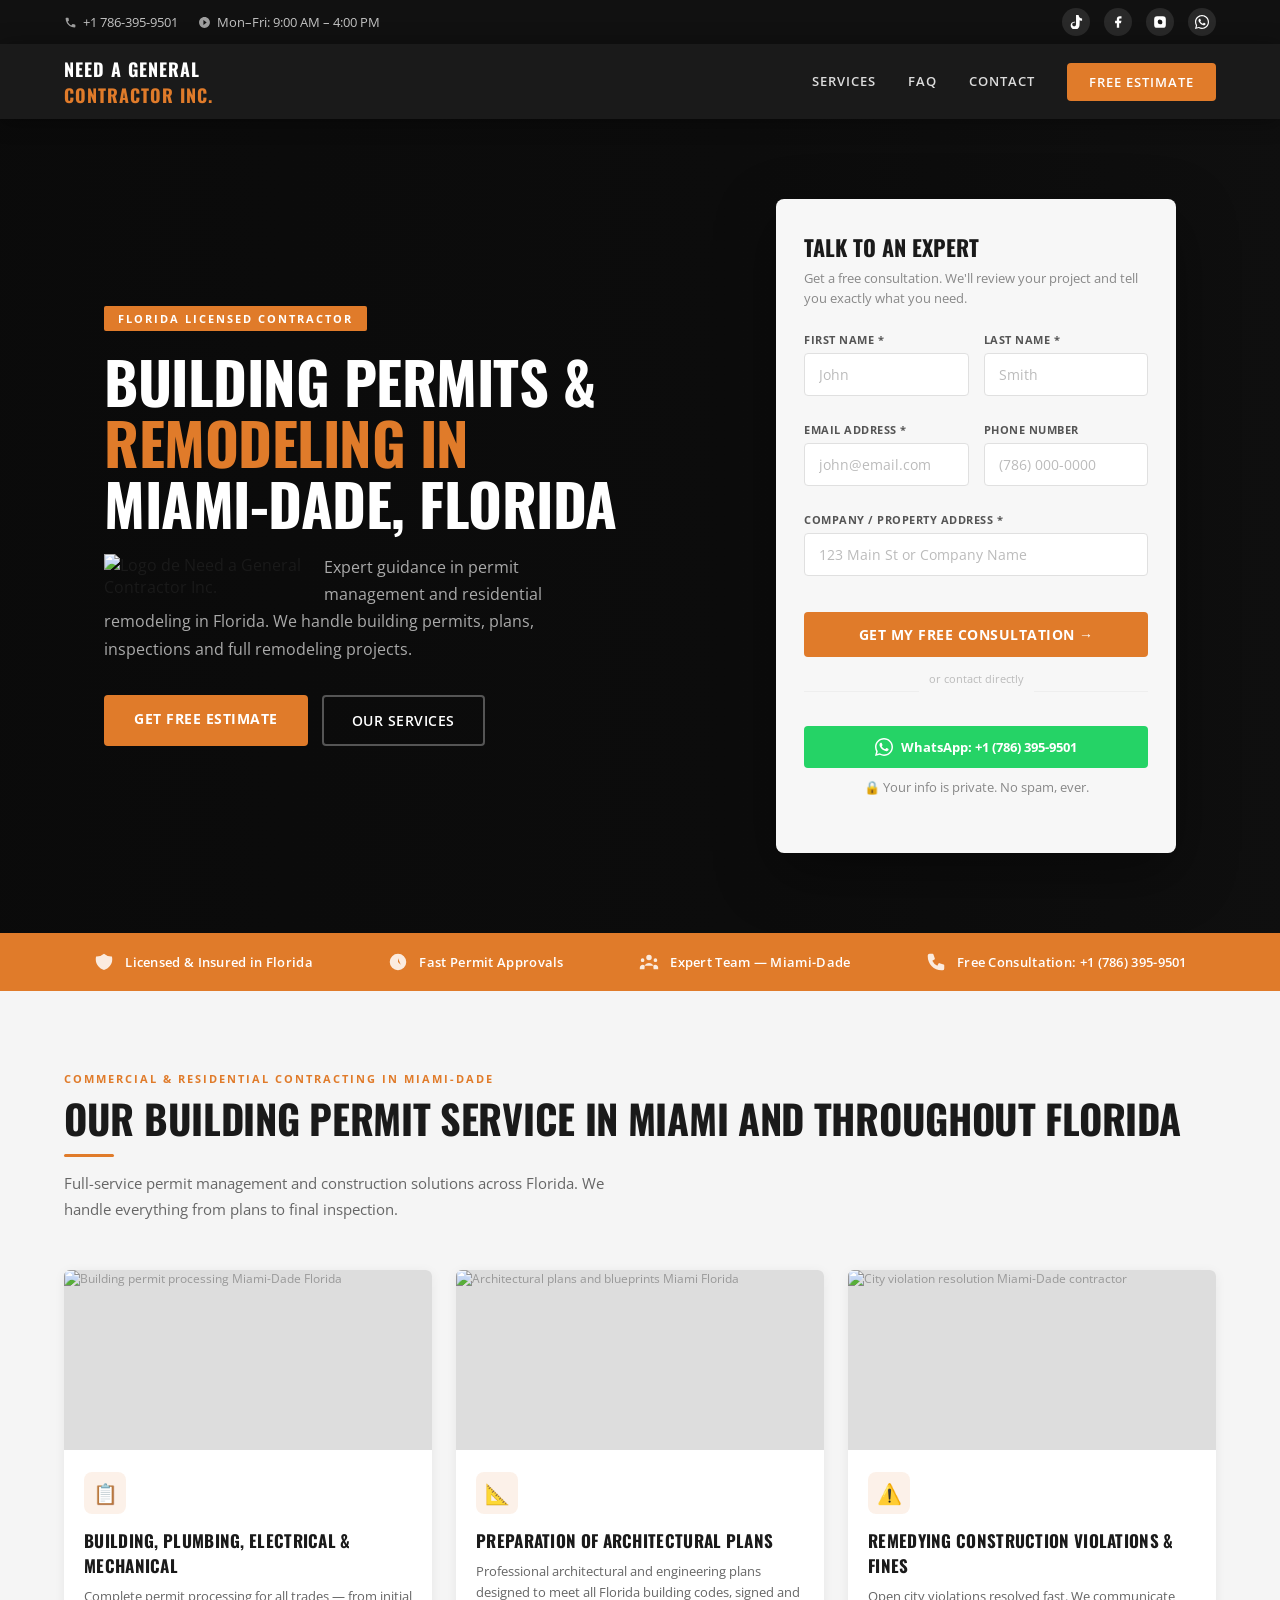
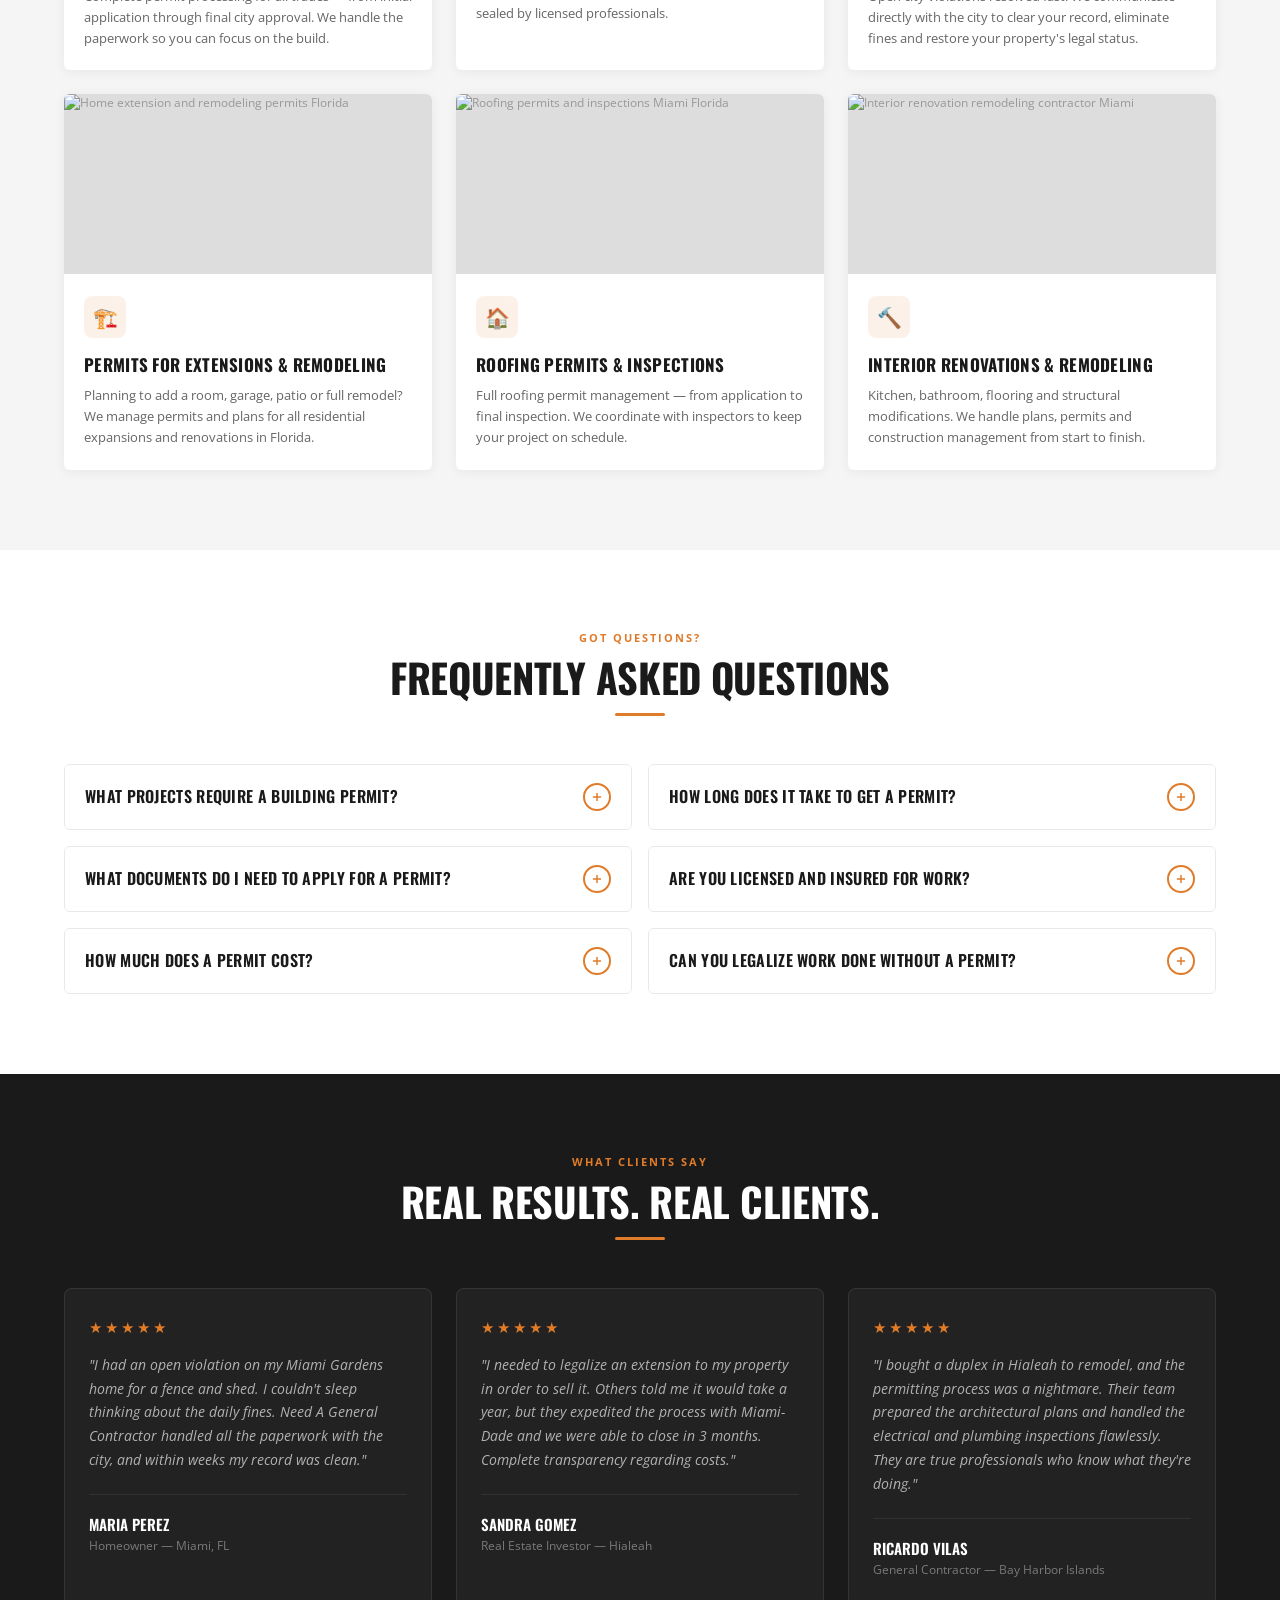
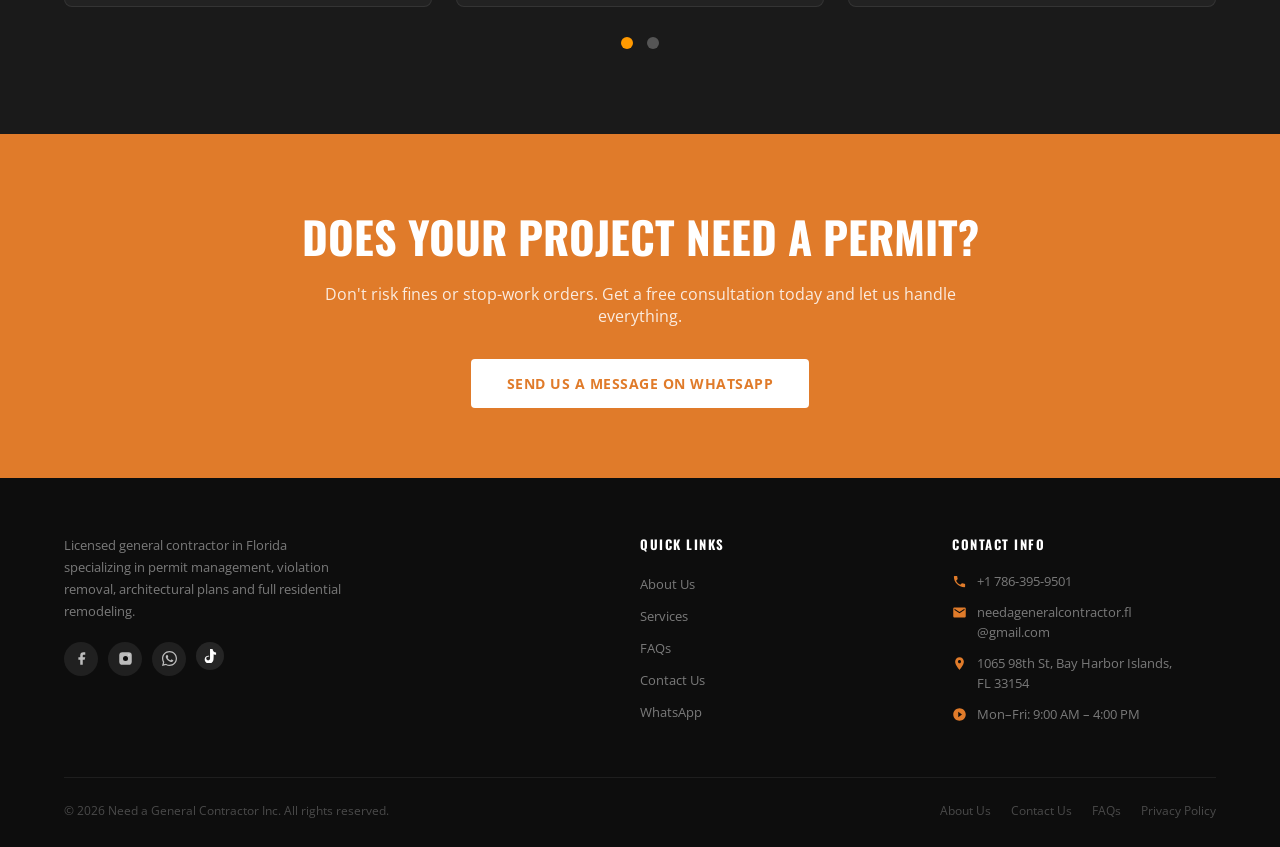
==== commit 928ab4b9: "Update index.html" ====
--- a/index.html
+++ b/index.html
@@ -334,7 +334,6 @@
             <div class="stars"><span class="star">★</span><span class="star">★</span><span class="star">★</span><span class="star">★</span><span class="star">★</span></div>
             <p class="testimonial-text">"I needed to legalize an extension to my property in order to sell it. Others told me it would take a year, but they expedited the process with Miami-Dade and we were able to close in 3 months. Complete transparency regarding costs."</p>
             <div class="testimonial-author">
-              <div class="author-avatar"><img src="..." alt="Client photo" onerror="this.parentElement.innerHTML='Photo'"></div>
               <div>
                 <p class="author-name">Sandra Gomez</p>
                 <p class="author-role">Real Estate Investor — Hialeah</p>
@@ -346,7 +345,6 @@
             <div class="stars"><span class="star">★</span><span class="star">★</span><span class="star">★</span><span class="star">★</span><span class="star">★</span></div>
             <p class="testimonial-text">"I bought a duplex in Hialeah to remodel, and the permitting process was a nightmare. Their team prepared the architectural plans and handled the electrical and plumbing inspections flawlessly. They are true professionals who know what they're doing."</p>
             <div class="testimonial-author">
-              <div class="author-avatar"><img src="..." alt="Client photo" onerror="this.parentElement.innerHTML='Photo'"></div>
               <div>
                 <p class="author-name">Ricardo Vilas</p>
                 <p class="author-role">General Contractor — Bay Harbor Islands</p>
@@ -364,7 +362,6 @@
             <div class="stars"><span class="star">★</span><span class="star">★</span><span class="star">★</span><span class="star">★</span><span class="star">★</span></div>
             <p class="testimonial-text">"The city put a violation code on my backyard storage because the previous owner built a shed without plans. This team drafted the structural layouts, submitted the retroactive permit, and passed the final inspection effortlessly."</p>
             <div class="testimonial-author">
-              <div class="author-avatar"><img src="..." alt="Client photo" onerror="this.parentElement.innerHTML='Photo'"></div>
               <div>
                 <p class="author-name">Carlos Mendez</p>
                 <p class="author-role">Property Owner — Kendall, FL</p>
@@ -376,7 +373,6 @@
             <div class="stars"><span class="star">★</span><span class="star">★</span><span class="star">★</span><span class="star">★</span><span class="star">★</span></div>
             <p class="testimonial-text">"Adding a new master bedroom to our house seemed impossible with all the regulations. They managed the architectural blueprints, MEP engineering, and city approvals seamlessly. Highly recommend their project management!"</p>
             <div class="testimonial-author">
-              <div class="author-avatar"><img src="..." alt="Client photo" onerror="this.parentElement.innerHTML='Photo'"></div>
               <div>
                 <p class="author-name">Jessica Taylor</p>
                 <p class="author-role">Homeowner — Fort Lauderdale, FL</p>
@@ -388,7 +384,6 @@
             <div class="stars"><span class="star">★</span><span class="star">★</span><span class="star">★</span><span class="star">★</span><span class="star">★</span></div>
             <p class="testimonial-text">"We needed a customized privacy fence permit approved quickly before our homeowner association fines kicked in. They handled the zoning checks and engineering surveys in record time. Excellent communication throughout."</p>
             <div class="testimonial-author">
-              <div class="author-avatar"><img src="..." alt="Client photo" onerror="this.parentElement.innerHTML='Photo'"></div>
               <div>
                 <p class="author-name">David Smith</p>
                 <p class="author-role">Residential Client — Doral, FL</p>
